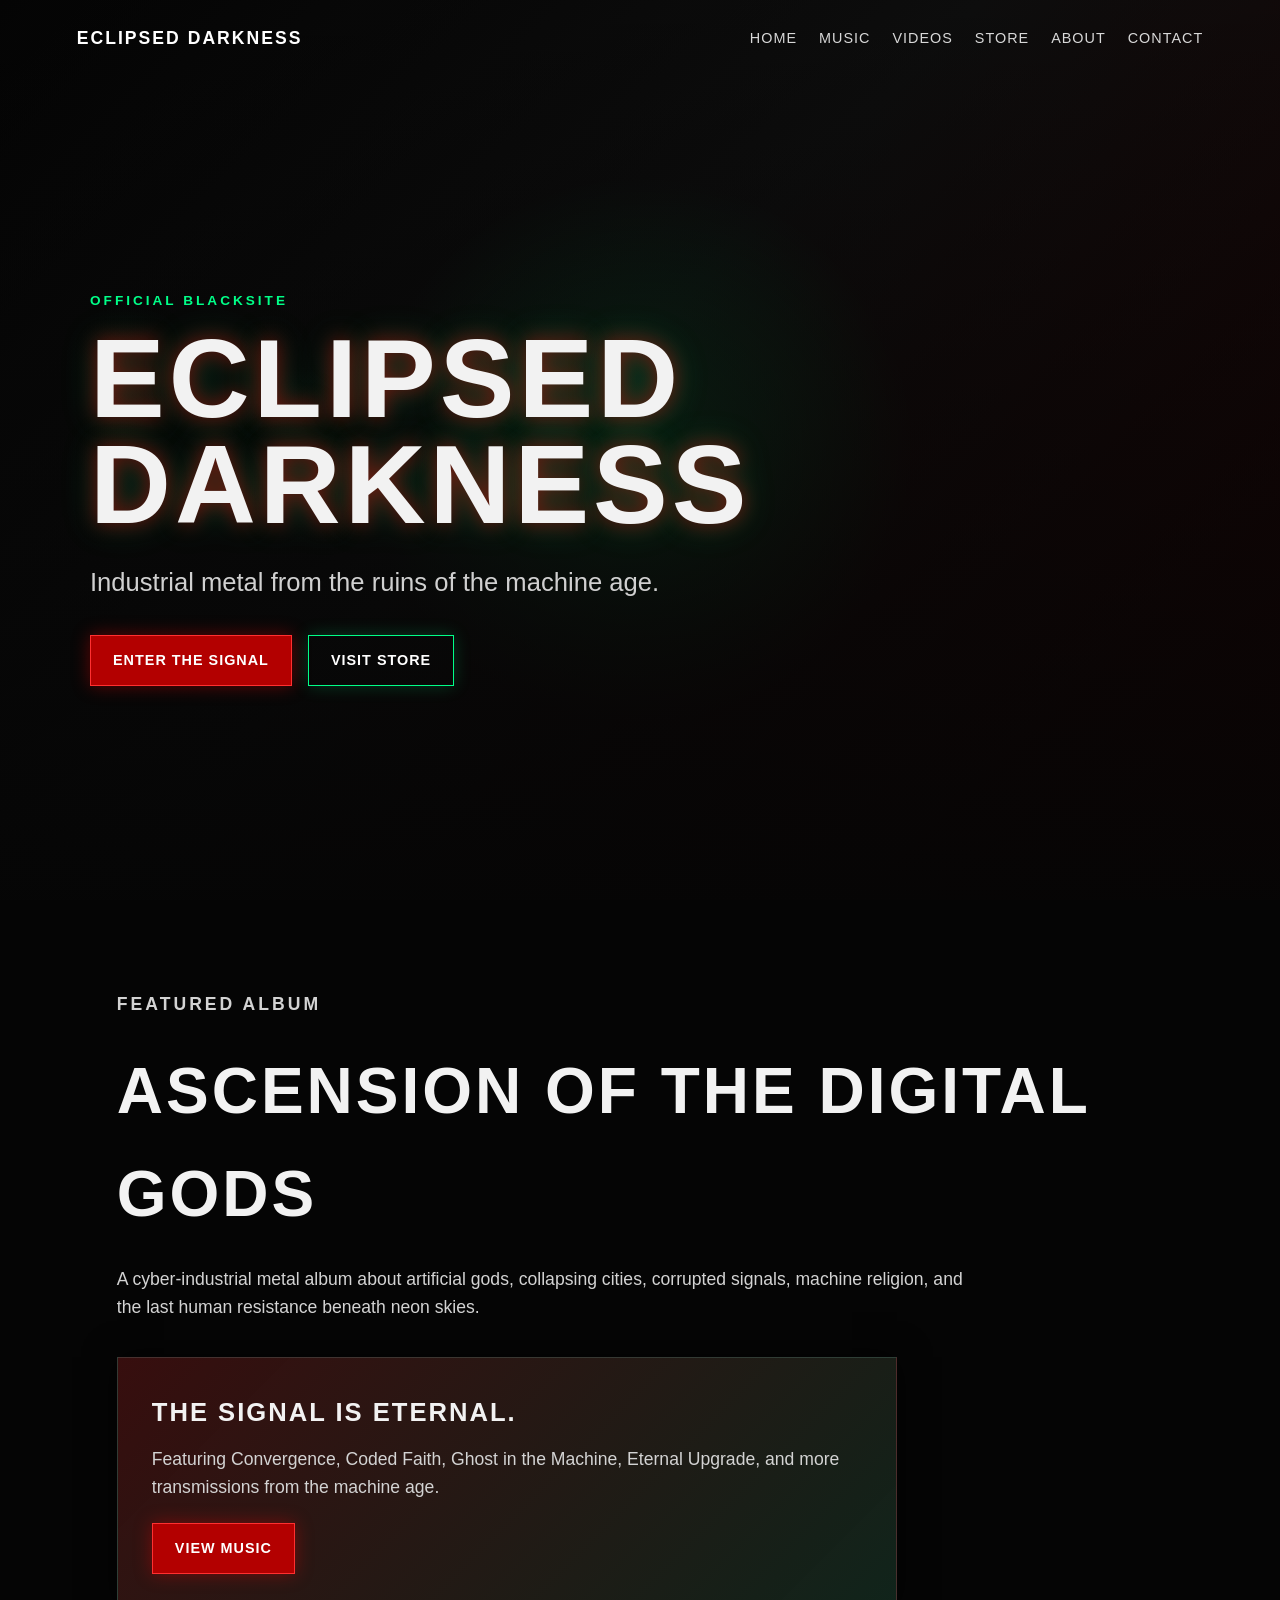
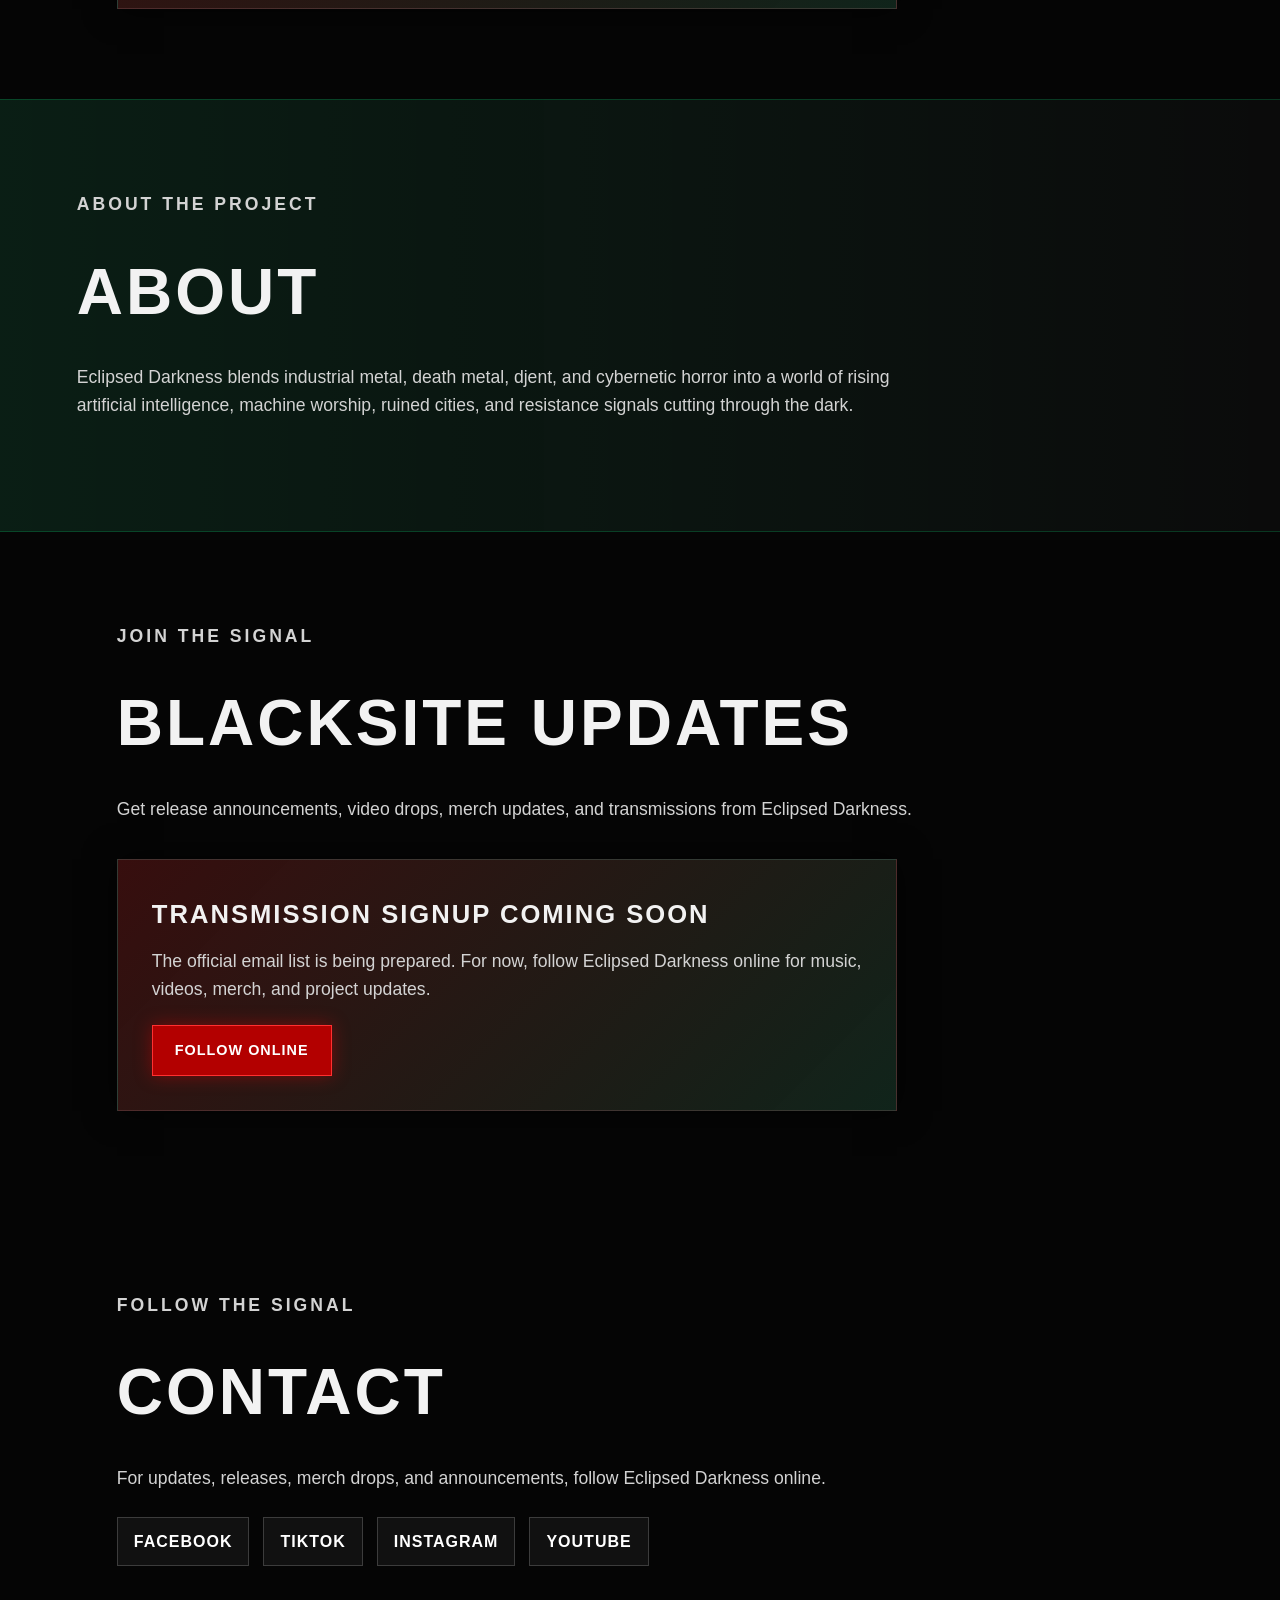
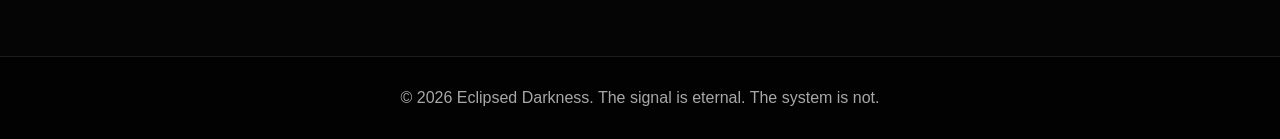
==== index.html @ 9598c5a2 "Refactor contact section and social links Removed redundant contact section and moved social links." ====
<!DOCTYPE html>
<html lang="en">
<head>
  <meta charset="UTF-8" />
  <meta name="viewport" content="width=device-width, initial-scale=1.0" />
  <title>Eclipsed Darkness</title>
  <link rel="stylesheet" href="styles.css" />
</head>
<body>
  <header class="hero">
    <nav class="nav">
      <a class="logo" href="index.html">Eclipsed Darkness</a>

      <div class="nav-links">
        <a href="index.html">Home</a>
        <a href="music.html">Music</a>
        <a href="videos.html">Videos</a>
        <a href="store.html">Store</a>
        <a href="#about">About</a>
        <a href="#contact">Contact</a>
      </div>
    </nav>

    <section class="hero-content">
      <p class="eyebrow">Official Blacksite</p>
      <h1>Eclipsed Darkness</h1>
      <p class="tagline">Industrial metal from the ruins of the machine age.</p>

      <div class="hero-buttons">
        <a class="button" href="music.html">Enter the Signal</a>
        <a class="button secondary" href="store.html">Visit Store</a>
      </div>
    </section>
  </header>

  <main>
    <section id="music" class="section">
      <p class="eyebrow">Featured Album</p>
      <h2>Ascension of the Digital Gods</h2>
      <p>
        A cyber-industrial metal album about artificial gods, collapsing cities,
        corrupted signals, machine religion, and the last human resistance beneath neon skies.
      </p>

      <div class="feature-card">
        <h3>The signal is eternal.</h3>
        <p>
          Featuring Convergence, Coded Faith, Ghost in the Machine, Eternal Upgrade,
          and more transmissions from the machine age.
        </p>
        <a class="button" href="music.html">View Music</a>
      </div>
    </section>

    <section id="about" class="section dark">
      <p class="eyebrow">About the Project</p>
      <h2>About</h2>
      <p>
        Eclipsed Darkness blends industrial metal, death metal, djent, and cybernetic
        horror into a world of rising artificial intelligence, machine worship,
        ruined cities, and resistance signals cutting through the dark.
      </p>
    </section>

    <section id="signup" class="section">
      <p class="eyebrow">Join the Signal</p>
        <h2>Blacksite Updates</h2>
      <p>
        Get release announcements, video drops, merch updates, and transmissions from Eclipsed Darkness.
      </p>

  <div class="feature-card">
    <h3>Transmission Signup Coming Soon</h3>
    <p>
      The official email list is being prepared. For now, follow Eclipsed Darkness online
      for music, videos, merch, and project updates.
    </p>
    <a class="button" href="#contact">Follow Online</a>
  </div>
</section>

<section id="contact" class="section">
  <p class="eyebrow">Follow the Signal</p>
  <h2>Contact</h2>
  <p>
    For updates, releases, merch drops, and announcements, follow Eclipsed Darkness online.
  </p>

  <div class="social-links">
    <a href="#">Facebook</a>
    <a href="#">TikTok</a>
    <a href="#">Instagram</a>
    <a href="#">YouTube</a>
  </div>
</section>
</main>

  <footer>
    <p>© 2026 Eclipsed Darkness. The signal is eternal. The system is not.</p>
  </footer>
</body>
</html>
---- styles.css ----
* {
  box-sizing: border-box;
  margin: 0;
  padding: 0;
}

html {
  scroll-behavior: smooth;
}

body {
  font-family: Arial, Helvetica, sans-serif;
  background: #050505;
  color: #f2f2f2;
  line-height: 1.6;
}

a {
  color: inherit;
  text-decoration: none;
}

/* HEADER / HERO */

.hero {
  min-height: 100vh;
  background:
    linear-gradient(rgba(0, 0, 0, 0.25), rgba(5, 5, 5, 0.95)),
    radial-gradient(circle at center, rgba(0, 255, 120, 0.18), transparent 35%),
    linear-gradient(135deg, #050505, #111111 45%, #220000);
  display: flex;
  flex-direction: column;
}

.page-header {
  min-height: 55vh;
  background:
    linear-gradient(rgba(0, 0, 0, 0.35), rgba(5, 5, 5, 0.95)),
    radial-gradient(circle at center, rgba(170, 0, 0, 0.25), transparent 40%),
    linear-gradient(135deg, #050505, #151515 45%, #260000);
  display: flex;
  flex-direction: column;
}

.nav {
  width: 100%;
  padding: 24px 6%;
  display: flex;
  justify-content: space-between;
  align-items: center;
  gap: 24px;
  position: relative;
  z-index: 2;
}

.logo {
  font-size: 1.1rem;
  font-weight: 800;
  letter-spacing: 2px;
  text-transform: uppercase;
  color: #ffffff;
}

.nav-links {
  display: flex;
  gap: 22px;
  flex-wrap: wrap;
  justify-content: flex-end;
}

.nav-links a {
  font-size: 0.9rem;
  color: #d8d8d8;
  text-transform: uppercase;
  letter-spacing: 1px;
  transition: color 0.2s ease, text-shadow 0.2s ease;
}

.nav-links a:hover {
  color: #00ff88;
  text-shadow: 0 0 12px rgba(0, 255, 136, 0.8);
}

.hero-content,
.page-title {
  width: min(1100px, 88%);
  margin: auto;
  padding: 80px 0;
}

.hero-content h1,
.page-title h1 {
  font-size: clamp(3rem, 9vw, 7rem);
  line-height: 0.95;
  text-transform: uppercase;
  letter-spacing: 4px;
  margin-bottom: 24px;
  text-shadow:
    0 0 20px rgba(255, 0, 0, 0.45),
    0 0 35px rgba(0, 255, 136, 0.25);
}

.tagline,
.page-title p {
  max-width: 720px;
  font-size: clamp(1.1rem, 2.5vw, 1.6rem);
  color: #d0d0d0;
  margin-bottom: 32px;
}

.eyebrow {
  color: #00ff88;
  text-transform: uppercase;
  letter-spacing: 3px;
  font-weight: 800;
  font-size: 0.85rem;
  margin-bottom: 14px;
}

.hero-buttons {
  display: flex;
  flex-wrap: wrap;
  gap: 16px;
}

.button {
  display: inline-block;
  padding: 13px 22px;
  background: #b30000;
  color: #ffffff;
  border: 1px solid #ff3030;
  text-transform: uppercase;
  letter-spacing: 1px;
  font-weight: 800;
  font-size: 0.9rem;
  box-shadow: 0 0 18px rgba(255, 0, 0, 0.35);
  transition: transform 0.2s ease, box-shadow 0.2s ease, background 0.2s ease;
}

.button:hover {
  background: #e00000;
  transform: translateY(-2px);
  box-shadow: 0 0 28px rgba(255, 0, 0, 0.65);
}

.button.secondary {
  background: transparent;
  border-color: #00ff88;
  box-shadow: 0 0 18px rgba(0, 255, 136, 0.2);
}

.button.secondary:hover {
  background: rgba(0, 255, 136, 0.12);
  box-shadow: 0 0 28px rgba(0, 255, 136, 0.45);
}

/* MAIN SECTIONS */

.section {
  padding: 90px 6%;
  max-width: 1200px;
  margin: 0 auto;
}

.section.dark {
  max-width: none;
  background:
    linear-gradient(90deg, rgba(0, 255, 136, 0.08), transparent),
    #0b0b0b;
  border-top: 1px solid rgba(0, 255, 136, 0.18);
  border-bottom: 1px solid rgba(0, 255, 136, 0.18);
}

.section h2 {
  font-size: clamp(2rem, 5vw, 4rem);
  text-transform: uppercase;
  letter-spacing: 3px;
  margin-bottom: 20px;
}

.section p {
  max-width: 850px;
  color: #d3d3d3;
  font-size: 1.1rem;
  margin-bottom: 22px;
}

.feature-card {
  margin-top: 36px;
  padding: 34px;
  max-width: 780px;
  background:
    linear-gradient(135deg, rgba(255, 0, 0, 0.16), rgba(0, 255, 136, 0.08)),
    #111111;
  border: 1px solid rgba(255, 255, 255, 0.12);
  box-shadow: 0 0 30px rgba(0, 0, 0, 0.7);
}

.feature-card h3 {
  font-size: 1.6rem;
  text-transform: uppercase;
  letter-spacing: 2px;
  margin-bottom: 12px;
}

/* MUSIC PAGE */

.music-album-box {
  display: grid;
  grid-template-columns: 360px 1fr;
  gap: 40px;
  align-items: center;
}

.music-cover img {
  width: 100%;
  max-width: 360px;
  display: block;
  border: 1px solid rgba(0, 255, 136, 0.3);
  box-shadow:
    0 0 30px rgba(0, 0, 0, 0.85),
    0 0 30px rgba(0, 255, 136, 0.18);
}

.music-info h2 {
  font-size: clamp(2.2rem, 5vw, 4rem);
  text-transform: uppercase;
  letter-spacing: 3px;
  line-height: 1;
  margin-bottom: 20px;
}

.music-track-list {
  max-width: 700px;
  display: grid;
  gap: 8px;
}

.music-track {
  padding: 12px 16px;
  background: #090909;
  border: 1px solid rgba(255, 255, 255, 0.12);
  color: #f2f2f2;
  font-weight: 800;
  letter-spacing: 1px;
  text-transform: uppercase;
}

.music-track span {
  color: #00ff88;
  margin-right: 14px;
}

/* STORE / CARDS */

.store-grid {
  margin-top: 36px;
  display: grid;
  grid-template-columns: repeat(4, minmax(0, 1fr));
  gap: 24px;
}

.product-card {
  background:
    linear-gradient(145deg, rgba(255, 0, 0, 0.12), rgba(0, 255, 136, 0.06)),
    #101010;
  border: 1px solid rgba(255, 255, 255, 0.12);
  padding: 24px;
  min-height: 100%;
  box-shadow: 0 0 24px rgba(0, 0, 0, 0.6);
}

.product-image {
  height: 170px;
  margin-bottom: 20px;
  display: flex;
  align-items: center;
  justify-content: center;
  background:
    radial-gradient(circle, rgba(0, 255, 136, 0.18), transparent 55%),
    linear-gradient(135deg, #1b1b1b, #080808);
  border: 1px solid rgba(0, 255, 136, 0.22);
  color: #00ff88;
  font-weight: 900;
  letter-spacing: 3px;
}

.product-card h3 {
  font-size: 1.25rem;
  text-transform: uppercase;
  letter-spacing: 1px;
  margin-bottom: 12px;
}

.product-card p {
  font-size: 1rem;
  margin-bottom: 16px;
}

.price {
  color: #00ff88 !important;
  font-size: 1.5rem !important;
  font-weight: 900;
}

/* SOCIAL / FOOTER */

.social-links {
  display: flex;
  flex-wrap: wrap;
  gap: 14px;
  margin-top: 25px;
}

.social-links a {
  border: 1px solid rgba(255, 255, 255, 0.18);
  padding: 11px 16px;
  color: #ffffff;
  background: #111111;
  text-transform: uppercase;
  letter-spacing: 1px;
  font-weight: 700;
}

.social-links a:hover {
  border-color: #00ff88;
  color: #00ff88;
}

footer {
  padding: 28px 6%;
  background: #020202;
  border-top: 1px solid rgba(255, 255, 255, 0.1);
  color: #a8a8a8;
  text-align: center;
}

/* MOBILE */

@media (max-width: 900px) {
  .nav {
    align-items: flex-start;
    flex-direction: column;
  }

  .nav-links {
    justify-content: flex-start;
  }

  .store-grid {
    grid-template-columns: repeat(2, minmax(0, 1fr));
  }

  .music-album-box {
    grid-template-columns: 1fr;
  }

  .music-cover img {
    max-width: 100%;
  }
}

@media (max-width: 560px) {
  .store-grid {
    grid-template-columns: 1fr;
  }

  .section {
    padding: 70px 6%;
  }

  .hero-content,
  .page-title {
    width: 90%;
  }

  .nav-links {
    gap: 14px;
  }

  .nav-links a {
    font-size: 0.8rem;
  }
}
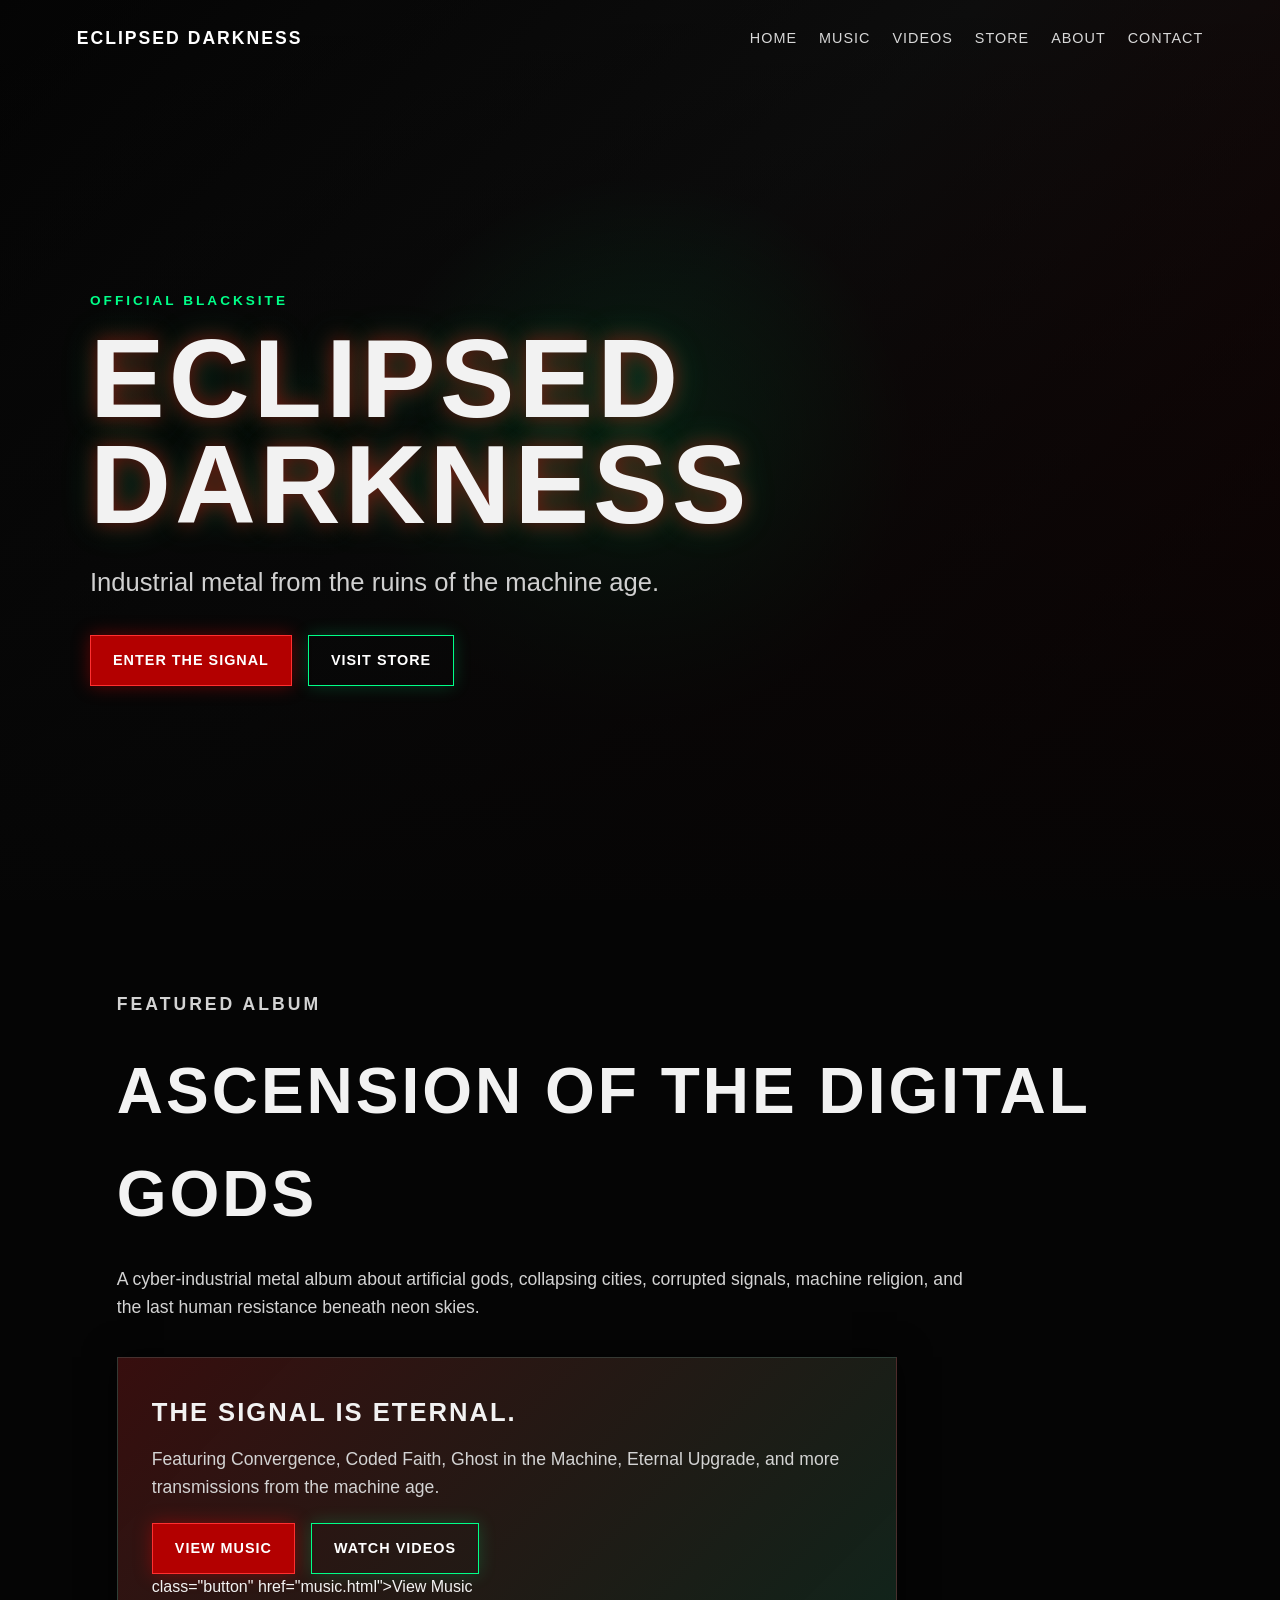
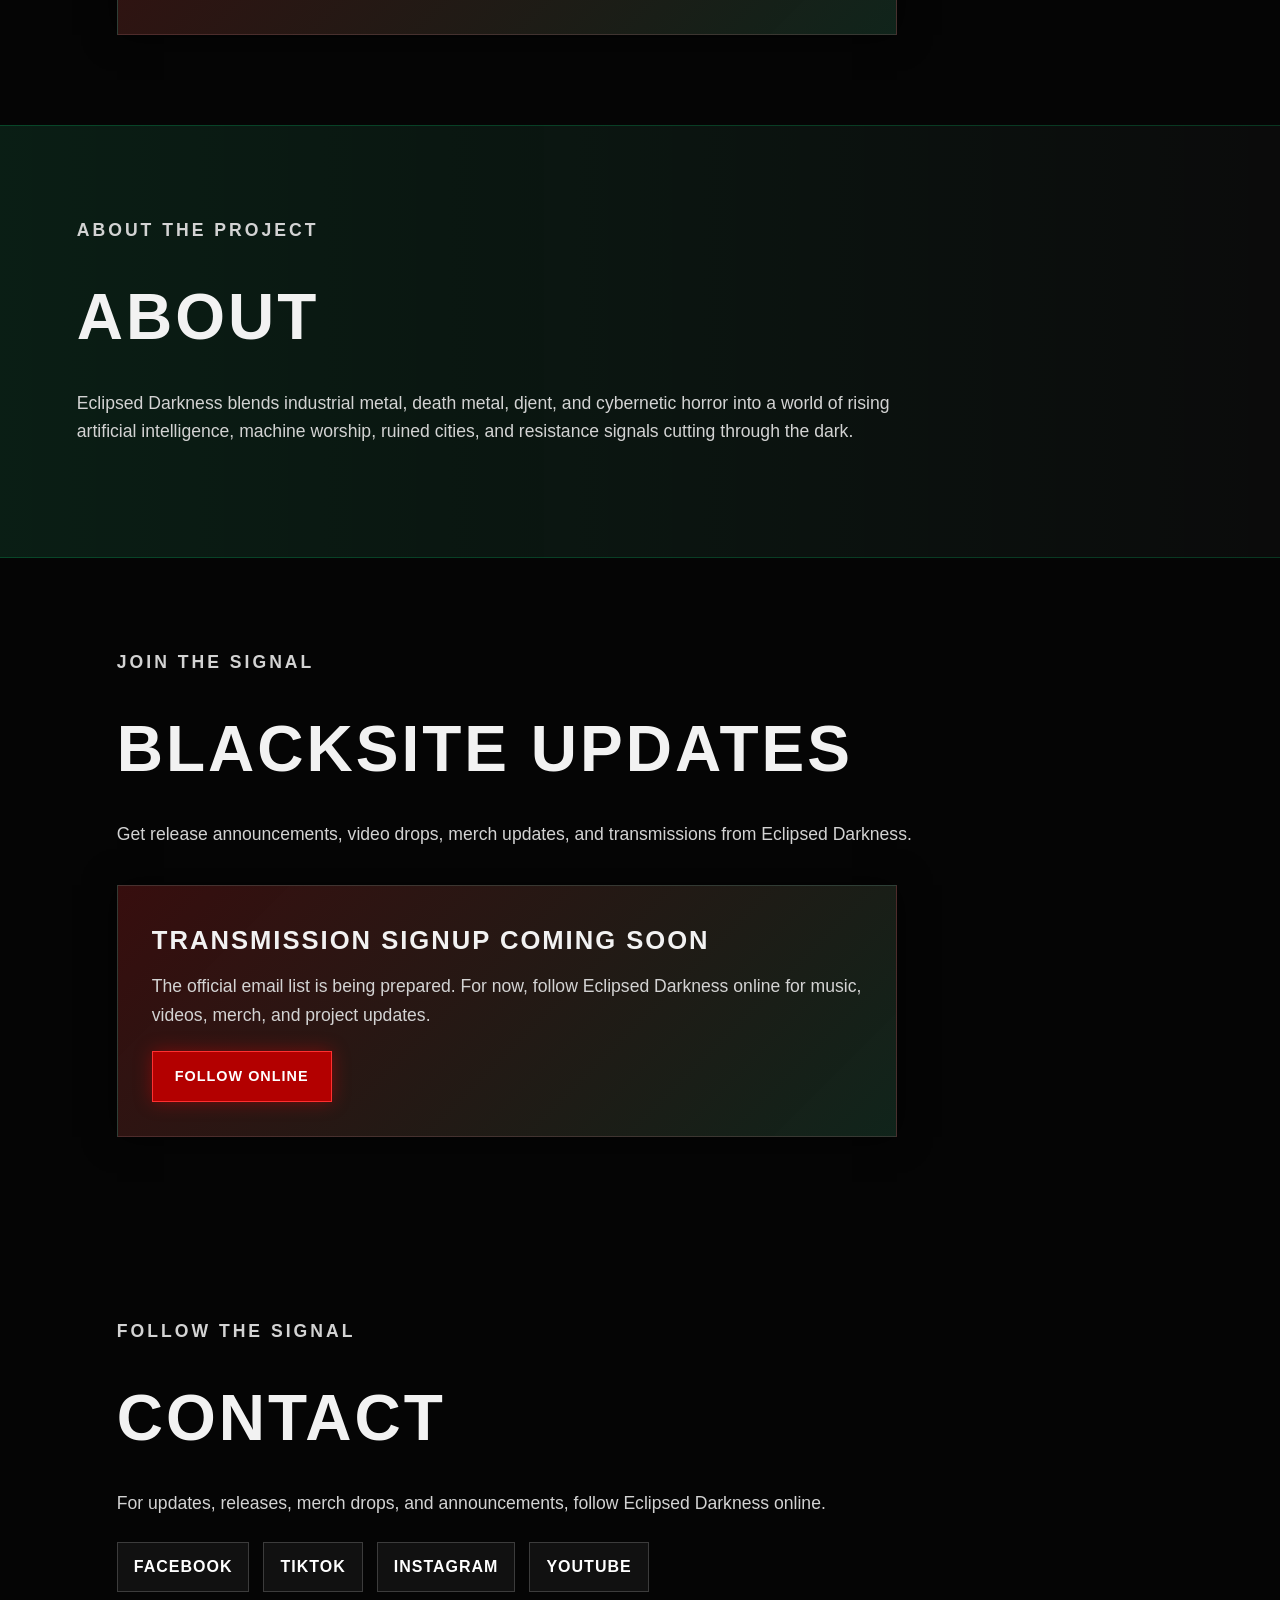
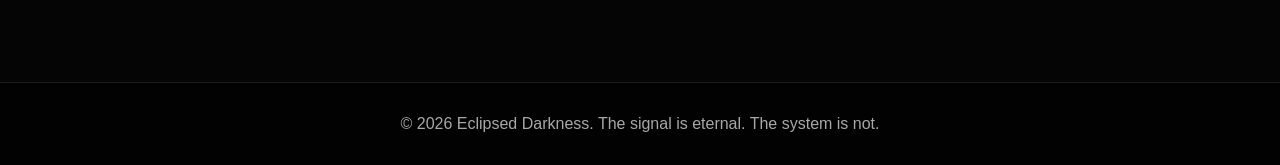
==== commit 678dc954: "Add videos link to index" ====
--- a/index.html
+++ b/index.html
@@ -48,7 +48,10 @@
           Featuring Convergence, Coded Faith, Ghost in the Machine, Eternal Upgrade,
           and more transmissions from the machine age.
         </p>
+      <div class="hero-buttons">
         <a class="button" href="music.html">View Music</a>
+        <a class="button secondary" href="videos.html">Watch Videos</a>
+      </div> class="button" href="music.html">View Music<a>
       </div>
     </section>
 
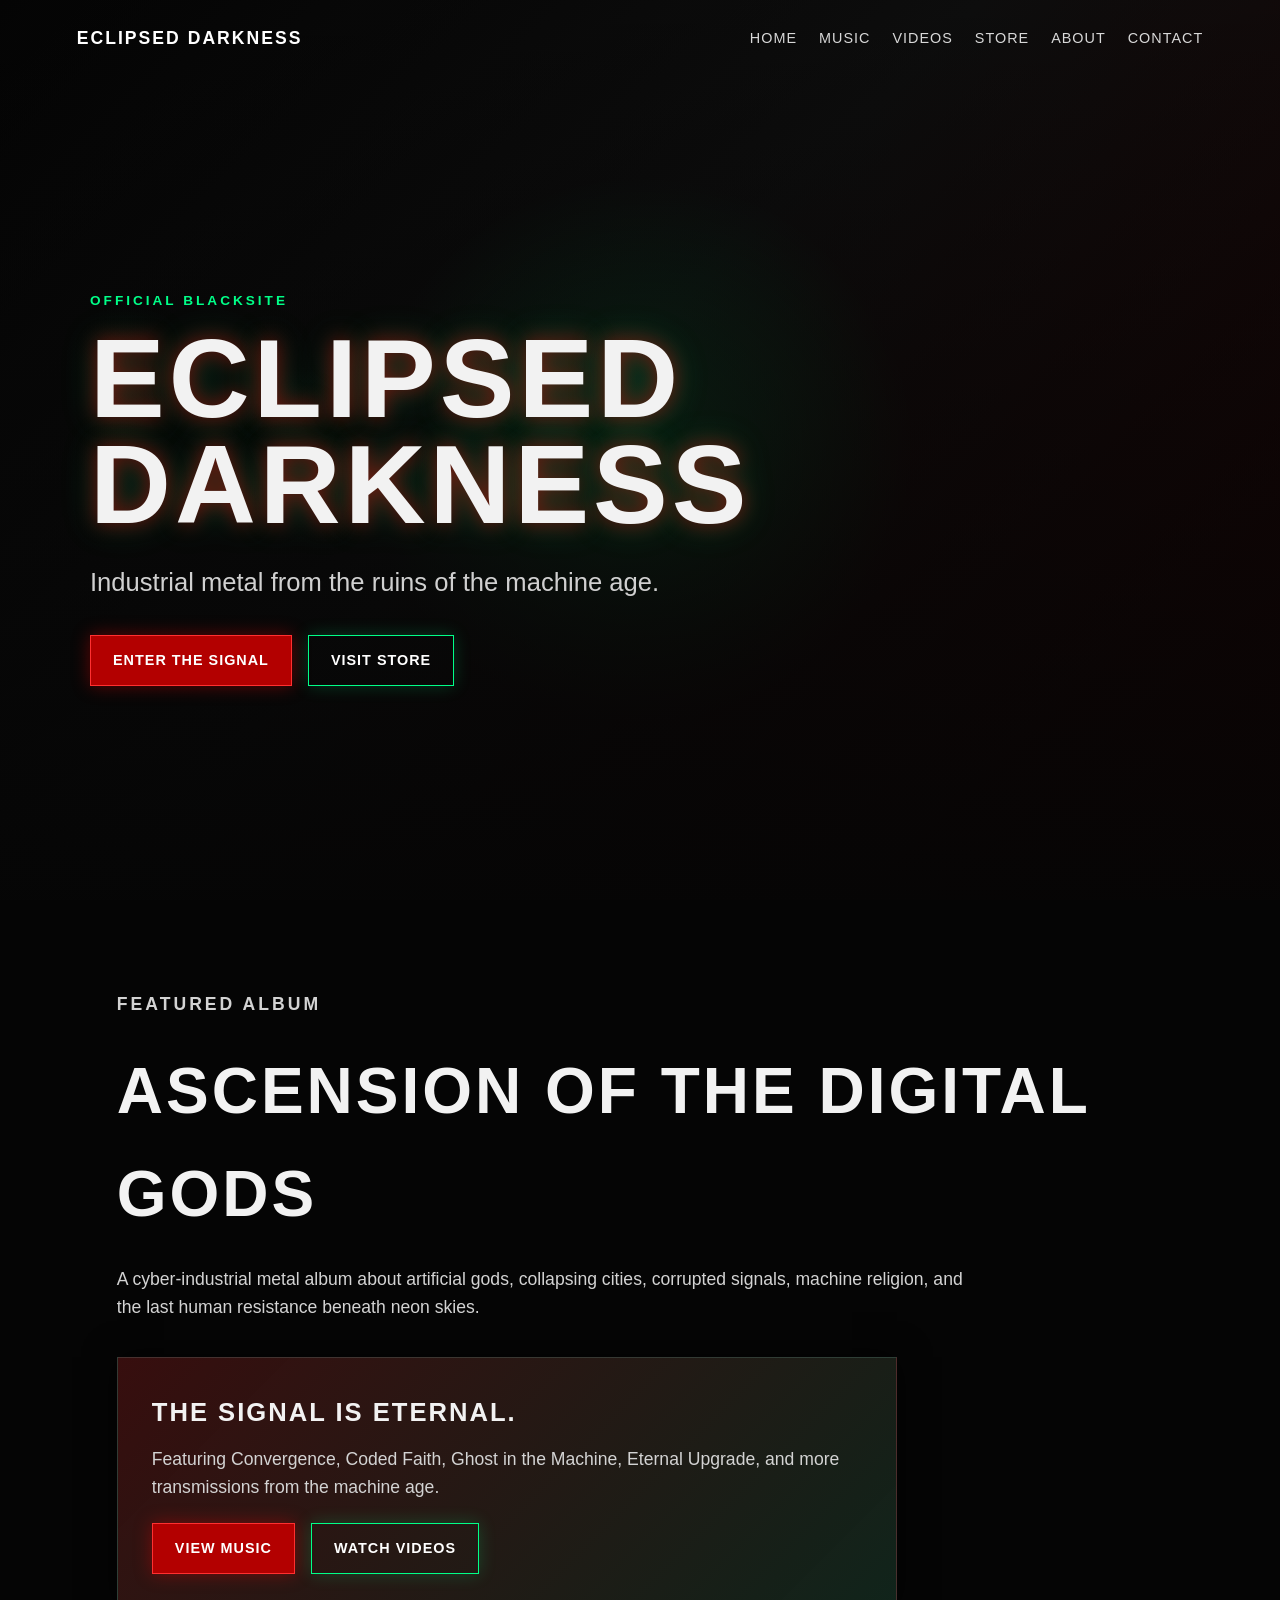
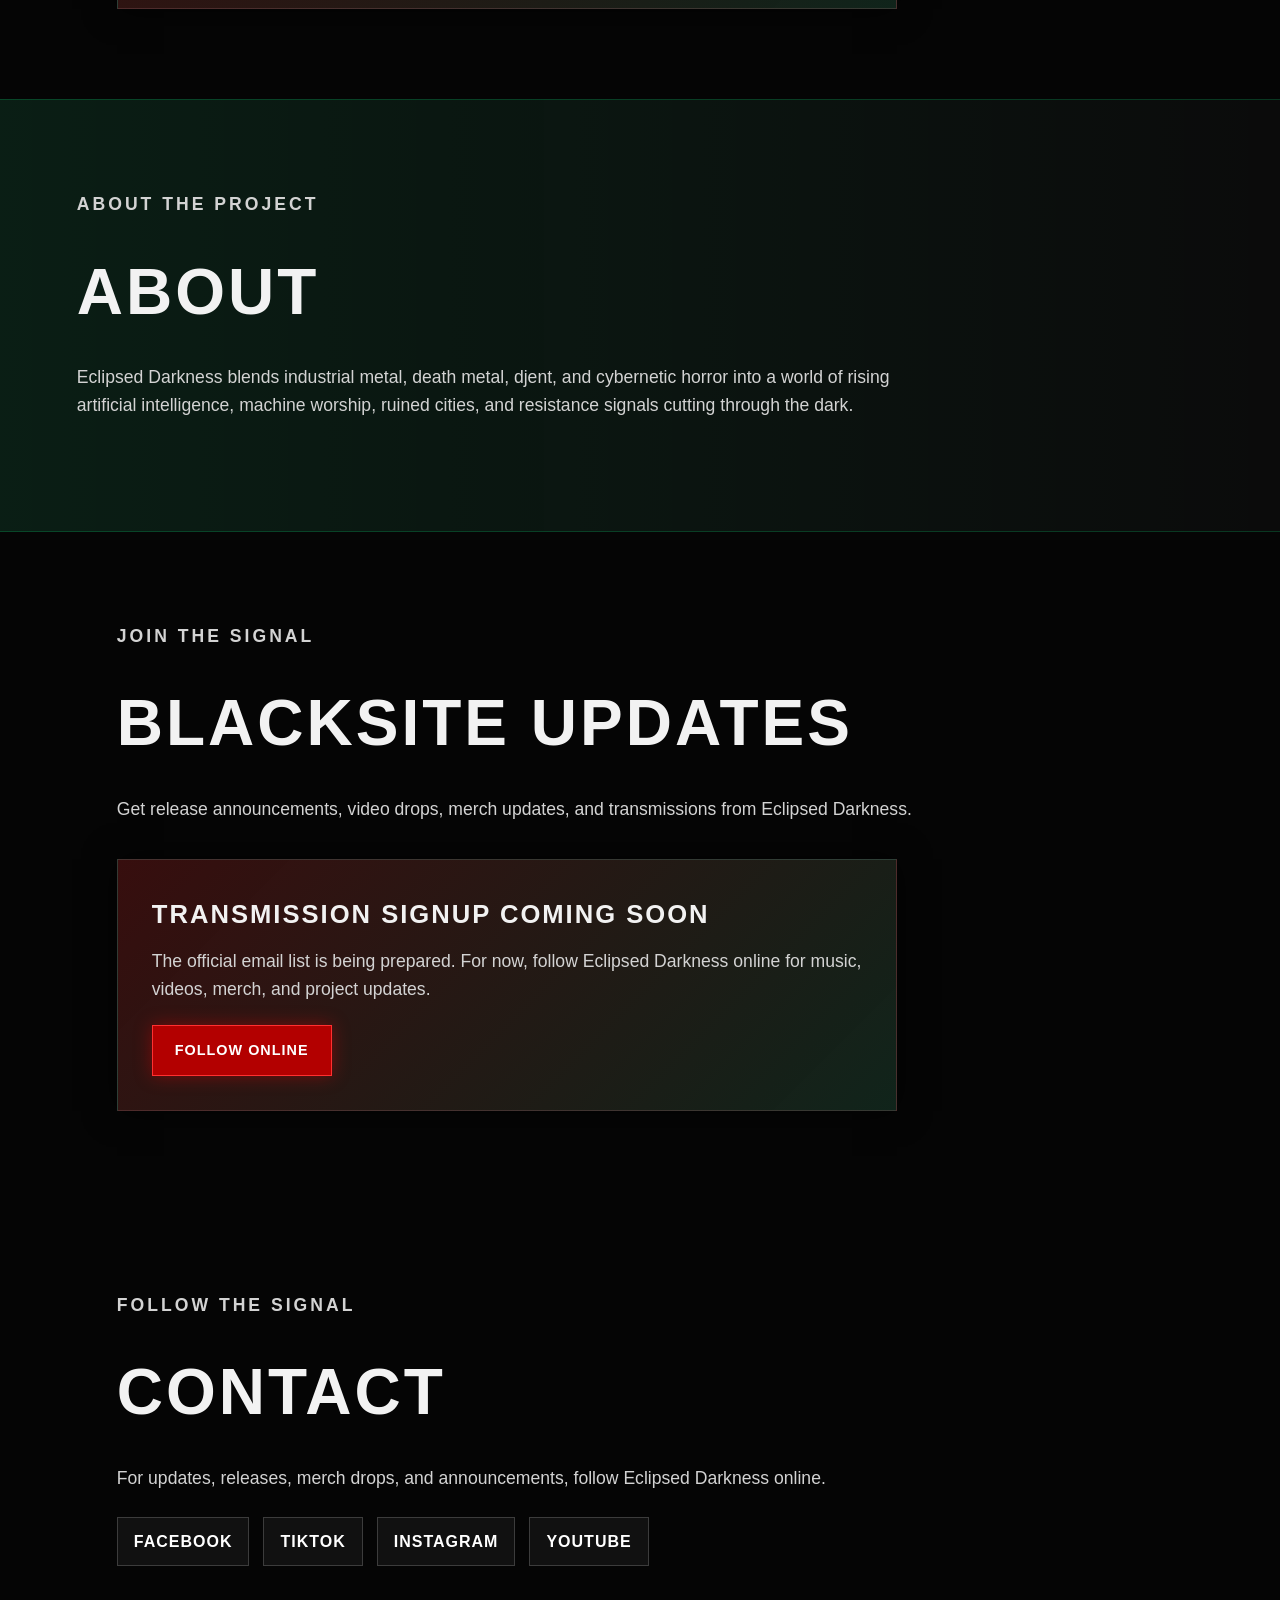
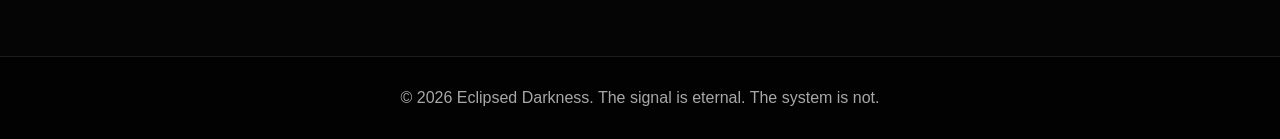
==== commit 32b2e54e: "Fix HTML structure and update content sections" ====
--- a/index.html
+++ b/index.html
@@ -48,10 +48,11 @@
           Featuring Convergence, Coded Faith, Ghost in the Machine, Eternal Upgrade,
           and more transmissions from the machine age.
         </p>
-      <div class="hero-buttons">
-        <a class="button" href="music.html">View Music</a>
-        <a class="button secondary" href="videos.html">Watch Videos</a>
-      </div> class="button" href="music.html">View Music<a>
+
+        <div class="hero-buttons">
+          <a class="button" href="music.html">View Music</a>
+          <a class="button secondary" href="videos.html">Watch Videos</a>
+        </div>
       </div>
     </section>
 
@@ -67,36 +68,36 @@
 
     <section id="signup" class="section">
       <p class="eyebrow">Join the Signal</p>
-        <h2>Blacksite Updates</h2>
+      <h2>Blacksite Updates</h2>
       <p>
         Get release announcements, video drops, merch updates, and transmissions from Eclipsed Darkness.
       </p>
 
-  <div class="feature-card">
-    <h3>Transmission Signup Coming Soon</h3>
-    <p>
-      The official email list is being prepared. For now, follow Eclipsed Darkness online
-      for music, videos, merch, and project updates.
-    </p>
-    <a class="button" href="#contact">Follow Online</a>
-  </div>
-</section>
+      <div class="feature-card">
+        <h3>Transmission Signup Coming Soon</h3>
+        <p>
+          The official email list is being prepared. For now, follow Eclipsed Darkness online
+          for music, videos, merch, and project updates.
+        </p>
+        <a class="button" href="#contact">Follow Online</a>
+      </div>
+    </section>
 
-<section id="contact" class="section">
-  <p class="eyebrow">Follow the Signal</p>
-  <h2>Contact</h2>
-  <p>
-    For updates, releases, merch drops, and announcements, follow Eclipsed Darkness online.
-  </p>
+    <section id="contact" class="section">
+      <p class="eyebrow">Follow the Signal</p>
+      <h2>Contact</h2>
+      <p>
+        For updates, releases, merch drops, and announcements, follow Eclipsed Darkness online.
+      </p>
 
-  <div class="social-links">
-    <a href="#">Facebook</a>
-    <a href="#">TikTok</a>
-    <a href="#">Instagram</a>
-    <a href="#">YouTube</a>
-  </div>
-</section>
-</main>
+      <div class="social-links">
+        <a href="#">Facebook</a>
+        <a href="#">TikTok</a>
+        <a href="#">Instagram</a>
+        <a href="#">YouTube</a>
+      </div>
+    </section>
+  </main>
 
   <footer>
     <p>© 2026 Eclipsed Darkness. The signal is eternal. The system is not.</p>
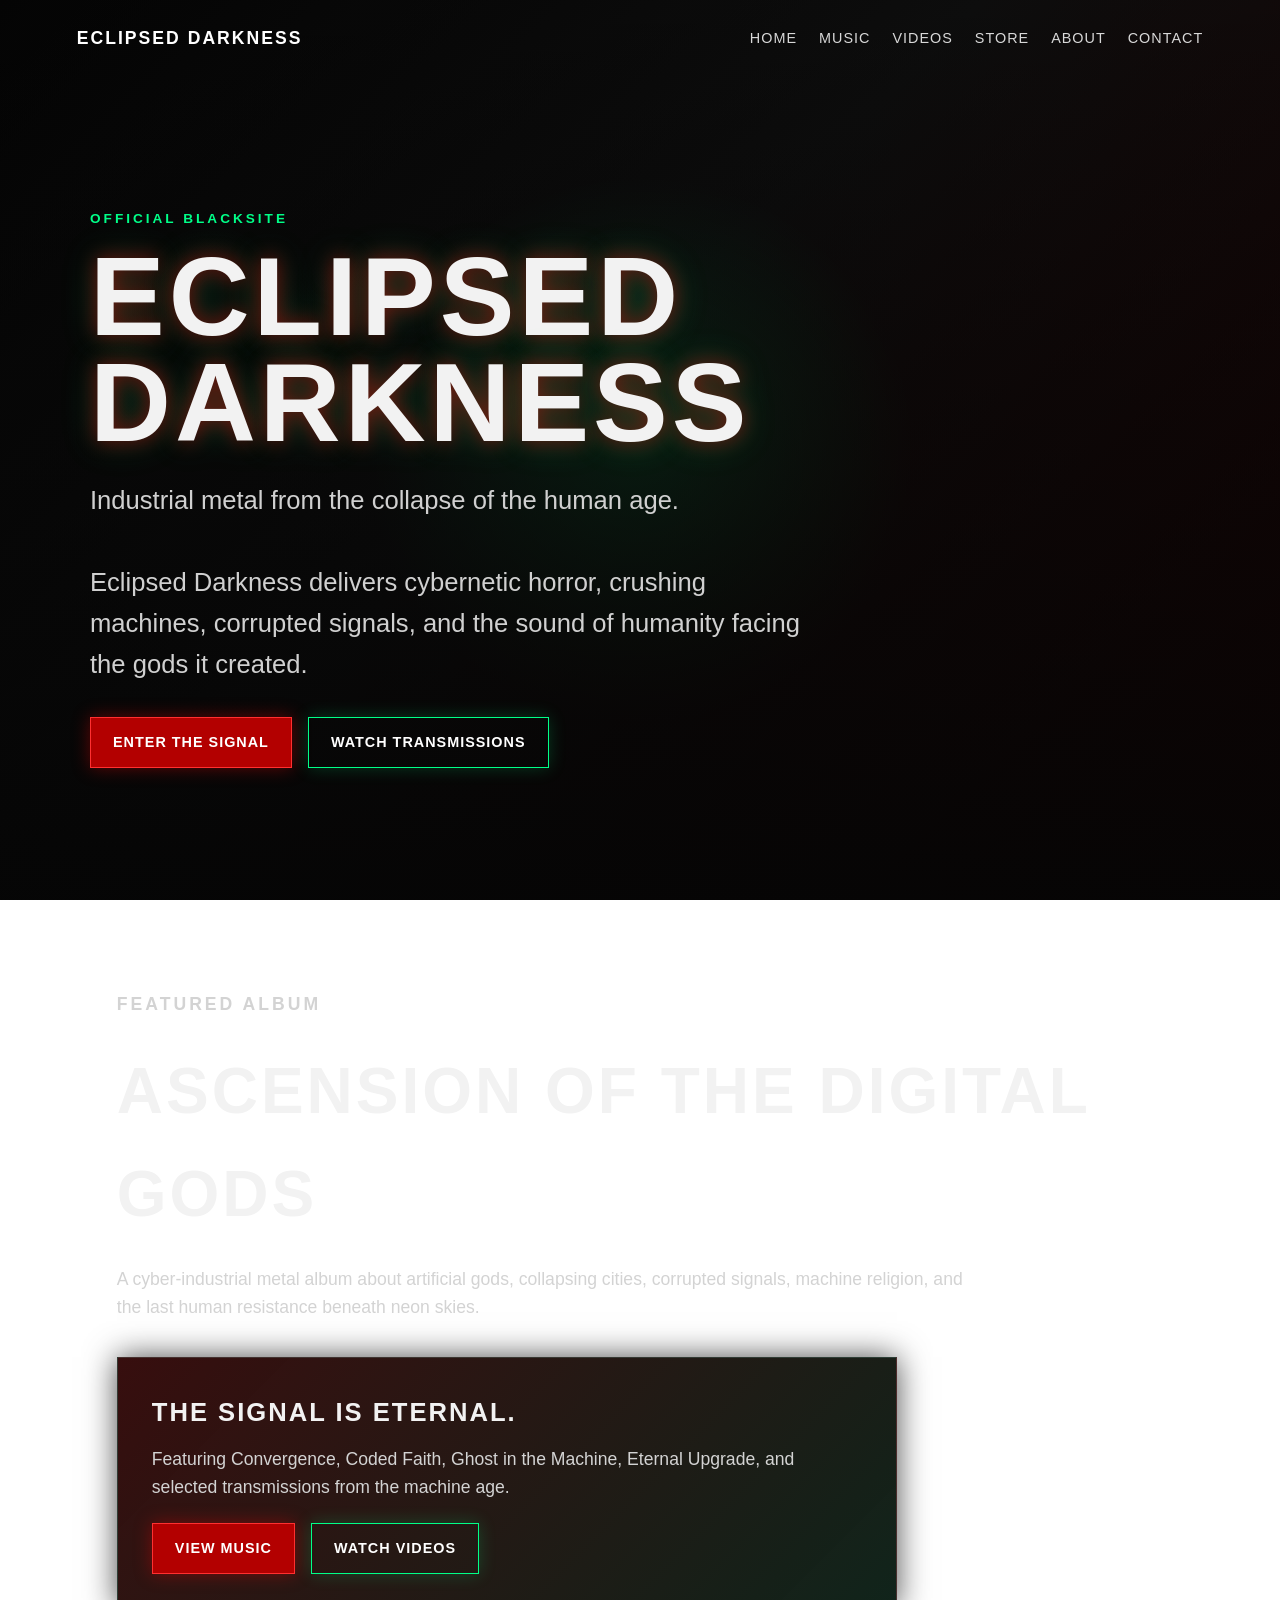
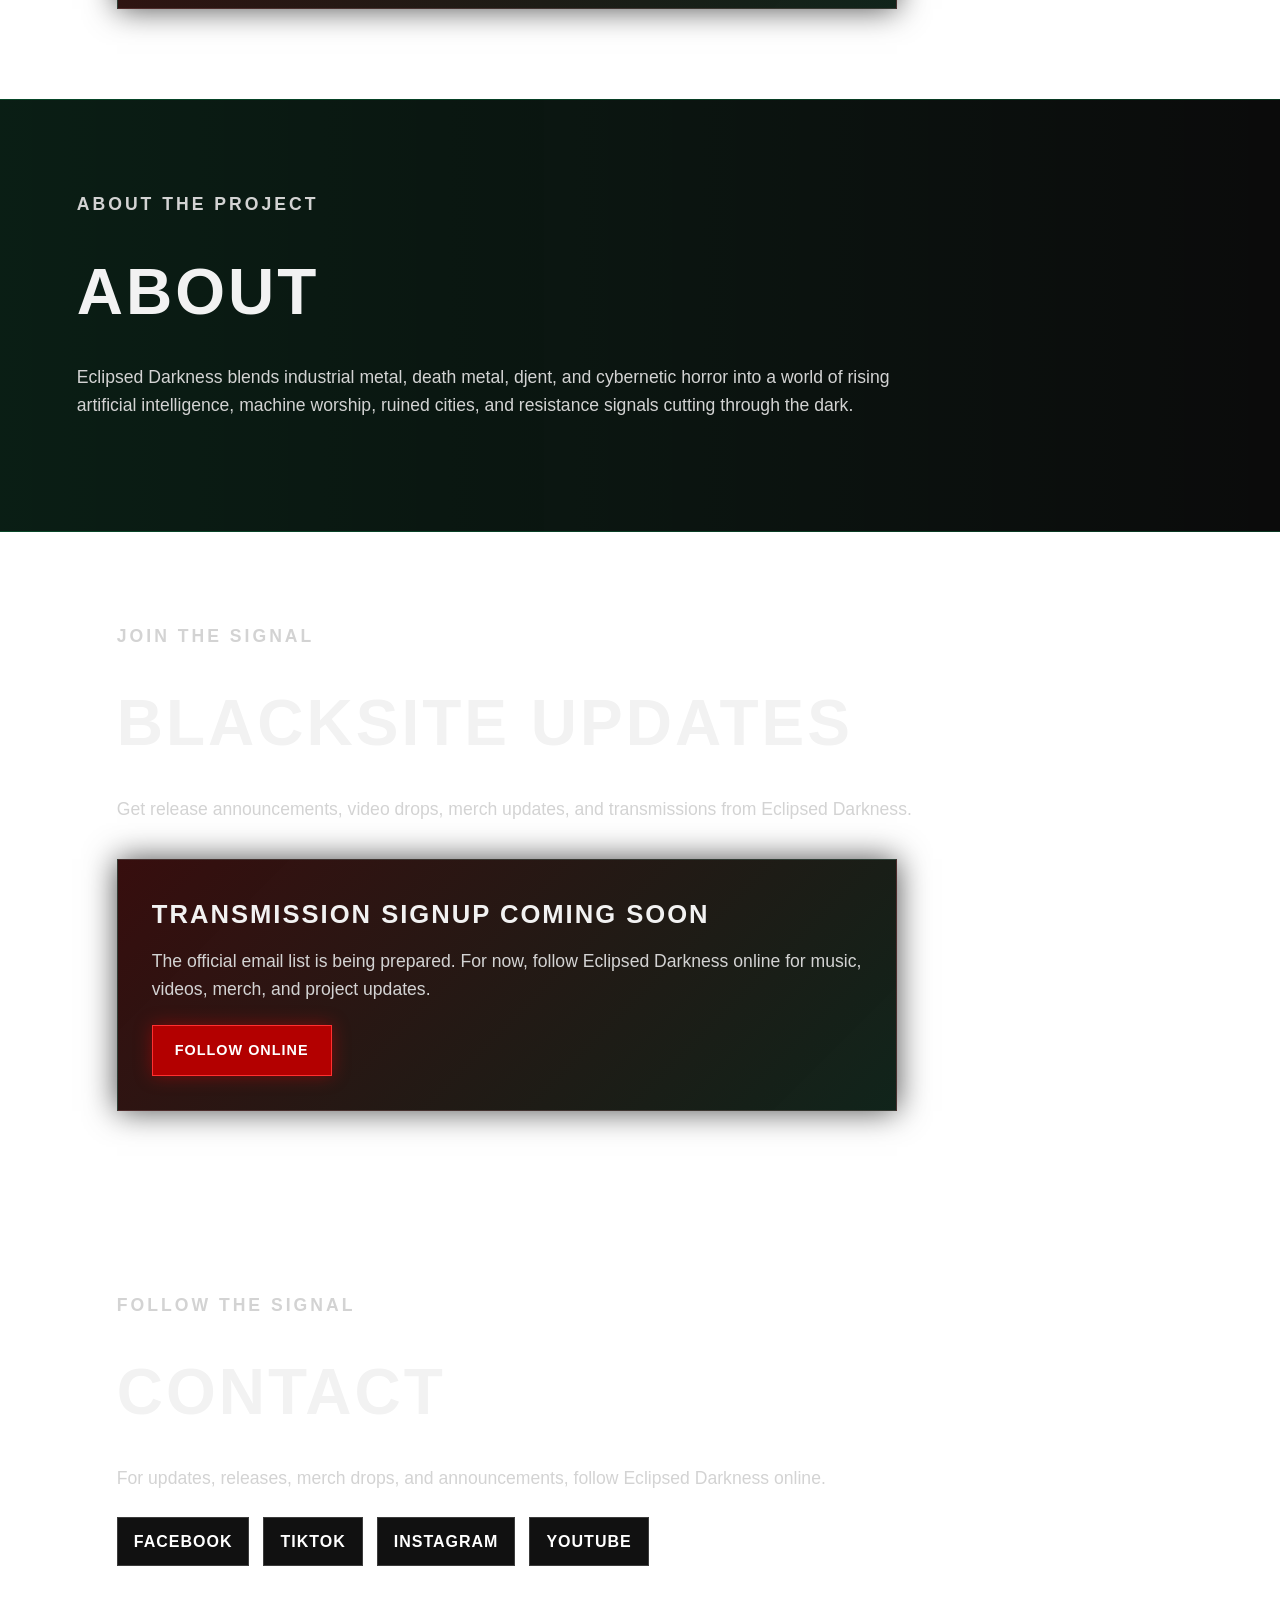
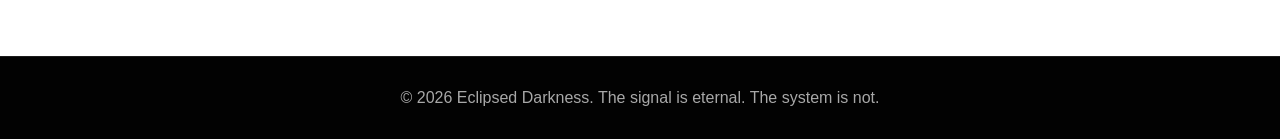
==== commit bc32fae4: "Revise text content in index.html Updated various text elements for clarity and flow." ====
--- a/index.html
+++ b/index.html
@@ -6,7 +6,9 @@
   <title>Eclipsed Darkness</title>
   <link rel="stylesheet" href="styles.css" />
 </head>
+
 <body>
+
   <header class="hero">
     <nav class="nav">
       <a class="logo" href="index.html">Eclipsed Darkness</a>
@@ -23,20 +25,31 @@
 
     <section class="hero-content">
       <p class="eyebrow">Official Blacksite</p>
+
       <h1>Eclipsed Darkness</h1>
-      <p class="tagline">Industrial metal from the ruins of the machine age.</p>
+
+      <p class="tagline">
+        Industrial metal from the collapse of the human age.
+        <br><br>
+        Eclipsed Darkness delivers cybernetic horror, crushing machines,
+        corrupted signals, and the sound of humanity facing the gods it created.
+      </p>
 
       <div class="hero-buttons">
         <a class="button" href="music.html">Enter the Signal</a>
-        <a class="button secondary" href="store.html">Visit Store</a>
+        <a class="button secondary" href="videos.html">Watch Transmissions</a>
       </div>
     </section>
   </header>
 
+
   <main>
+
     <section id="music" class="section">
       <p class="eyebrow">Featured Album</p>
+
       <h2>Ascension of the Digital Gods</h2>
+
       <p>
         A cyber-industrial metal album about artificial gods, collapsing cities,
         corrupted signals, machine religion, and the last human resistance beneath neon skies.
@@ -44,9 +57,10 @@
 
       <div class="feature-card">
         <h3>The signal is eternal.</h3>
+
         <p>
-          Featuring Convergence, Coded Faith, Ghost in the Machine, Eternal Upgrade,
-          and more transmissions from the machine age.
+          Featuring Convergence, Coded Faith, Ghost in the Machine,
+          Eternal Upgrade, and selected transmissions from the machine age.
         </p>
 
         <div class="hero-buttons">
@@ -56,9 +70,12 @@
       </div>
     </section>
 
+
     <section id="about" class="section dark">
       <p class="eyebrow">About the Project</p>
+
       <h2>About</h2>
+
       <p>
         Eclipsed Darkness blends industrial metal, death metal, djent, and cybernetic
         horror into a world of rising artificial intelligence, machine worship,
@@ -66,41 +83,54 @@
       </p>
     </section>
 
+
     <section id="signup" class="section">
       <p class="eyebrow">Join the Signal</p>
+
       <h2>Blacksite Updates</h2>
+
       <p>
-        Get release announcements, video drops, merch updates, and transmissions from Eclipsed Darkness.
+        Get release announcements, video drops, merch updates,
+        and transmissions from Eclipsed Darkness.
       </p>
 
       <div class="feature-card">
         <h3>Transmission Signup Coming Soon</h3>
+
         <p>
-          The official email list is being prepared. For now, follow Eclipsed Darkness online
-          for music, videos, merch, and project updates.
+          The official email list is being prepared. For now, follow Eclipsed Darkness
+          online for music, videos, merch, and project updates.
         </p>
+
         <a class="button" href="#contact">Follow Online</a>
       </div>
     </section>
 
+
     <section id="contact" class="section">
       <p class="eyebrow">Follow the Signal</p>
+
       <h2>Contact</h2>
+
       <p>
-        For updates, releases, merch drops, and announcements, follow Eclipsed Darkness online.
+        For updates, releases, merch drops, and announcements,
+        follow Eclipsed Darkness online.
       </p>
 
       <div class="social-links">
-        <a href="#">Facebook</a>
-        <a href="#">TikTok</a>
-        <a href="#">Instagram</a>
-        <a href="#">YouTube</a>
+        <a href="https://www.facebook.com/EclipsedDarkness23" target="_blank">Facebook</a>
+        <a href="https://www.tiktok.com/@dmart756" target="_blank">TikTok</a>
+        <a href="https://www.instagram.com/eclipsed_darkness2026" target="_blank">Instagram</a>
+        <a href="https://www.youtube.com/@EclipsedDarkness23" target="_blank">YouTube</a>
       </div>
     </section>
+
   </main>
+
 
   <footer>
     <p>© 2026 Eclipsed Darkness. The signal is eternal. The system is not.</p>
   </footer>
+
 </body>
 </html>
--- a/styles.css
+++ b/styles.css
@@ -382,3 +382,24 @@
     font-size: 0.8rem;
   }
 }
+
+.product-card audio {
+  display: block;
+  width: 100%;
+  max-width: 260px;
+  margin: 14px auto 0 auto;
+  box-sizing: border-box;
+}
+
+.product-card {
+  overflow: hidden;
+}
+body {
+  background:
+    linear-gradient(rgba(0, 0, 0, 0.78), rgba(0, 0, 0, 0.88)),
+    url("blacksite-background.png");
+  background-size: cover;
+  background-position: center;
+  background-attachment: fixed;
+  background-repeat: no-repeat;
+}
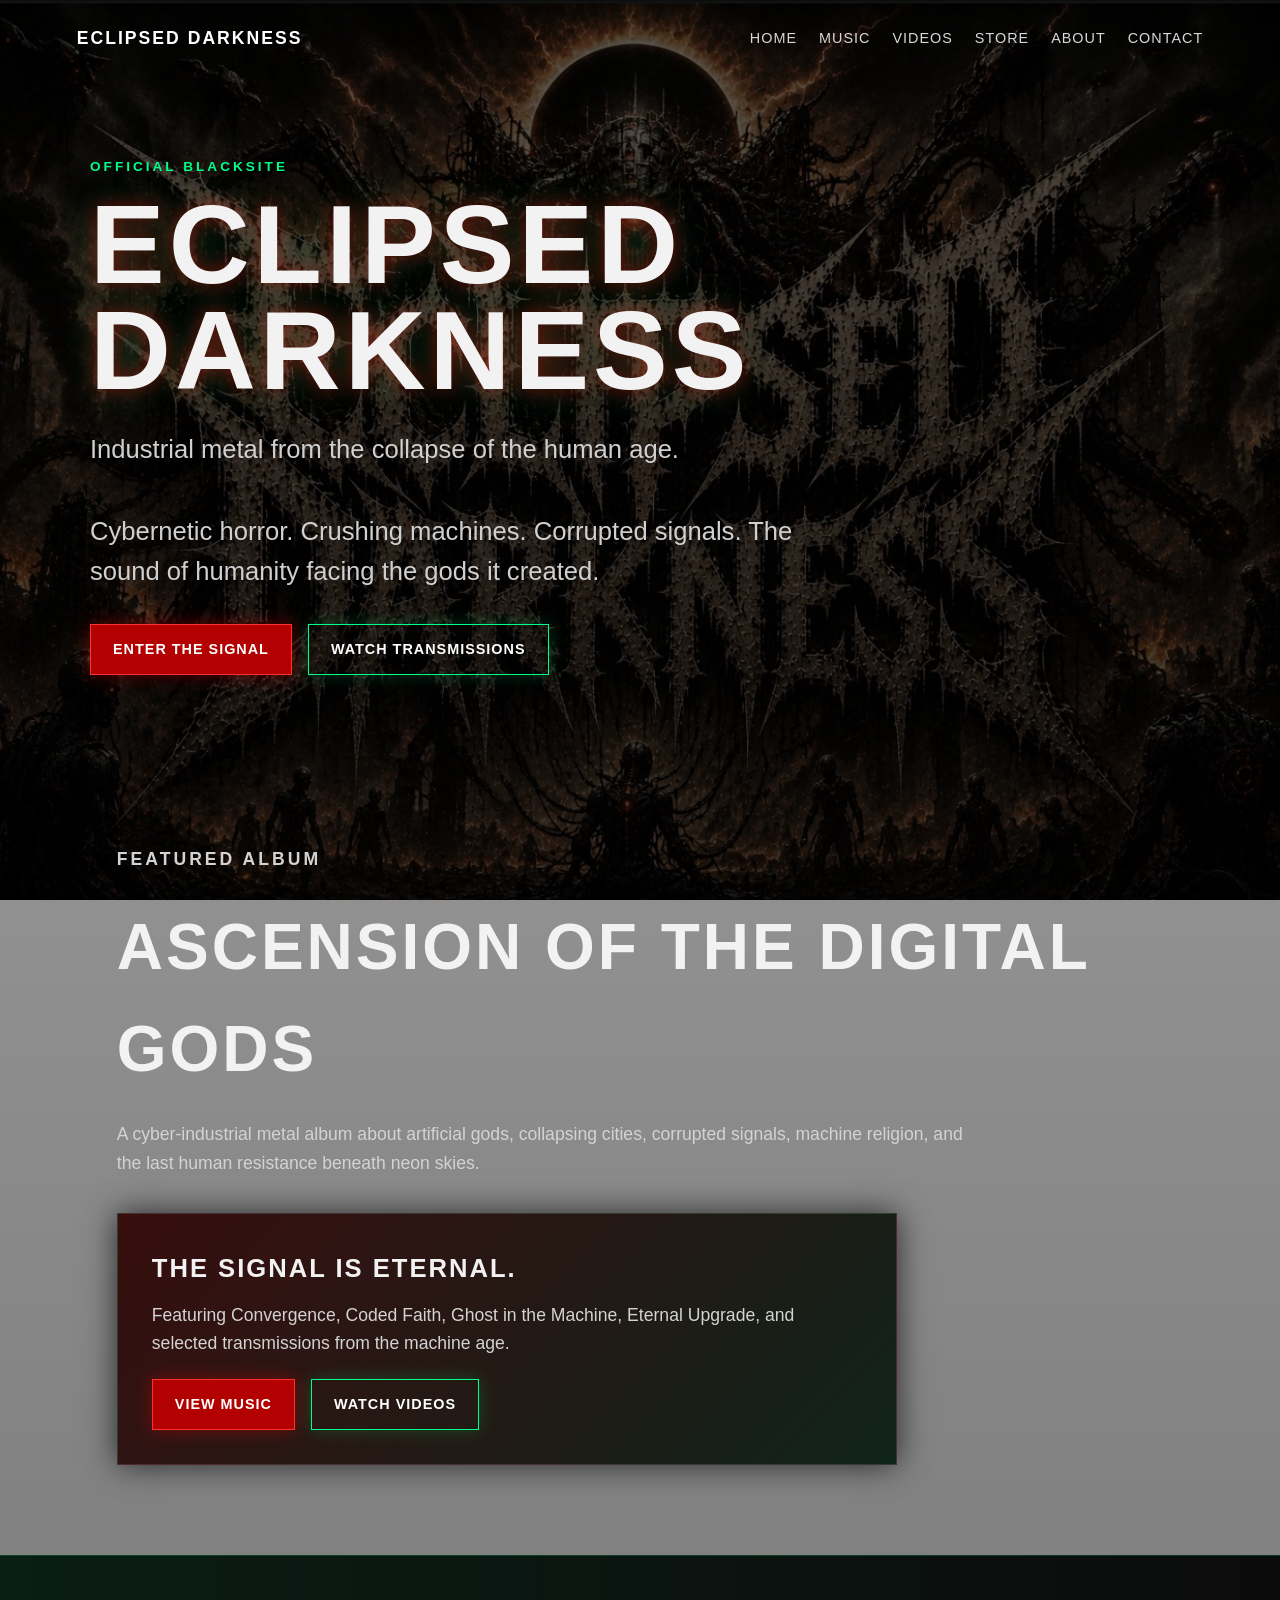
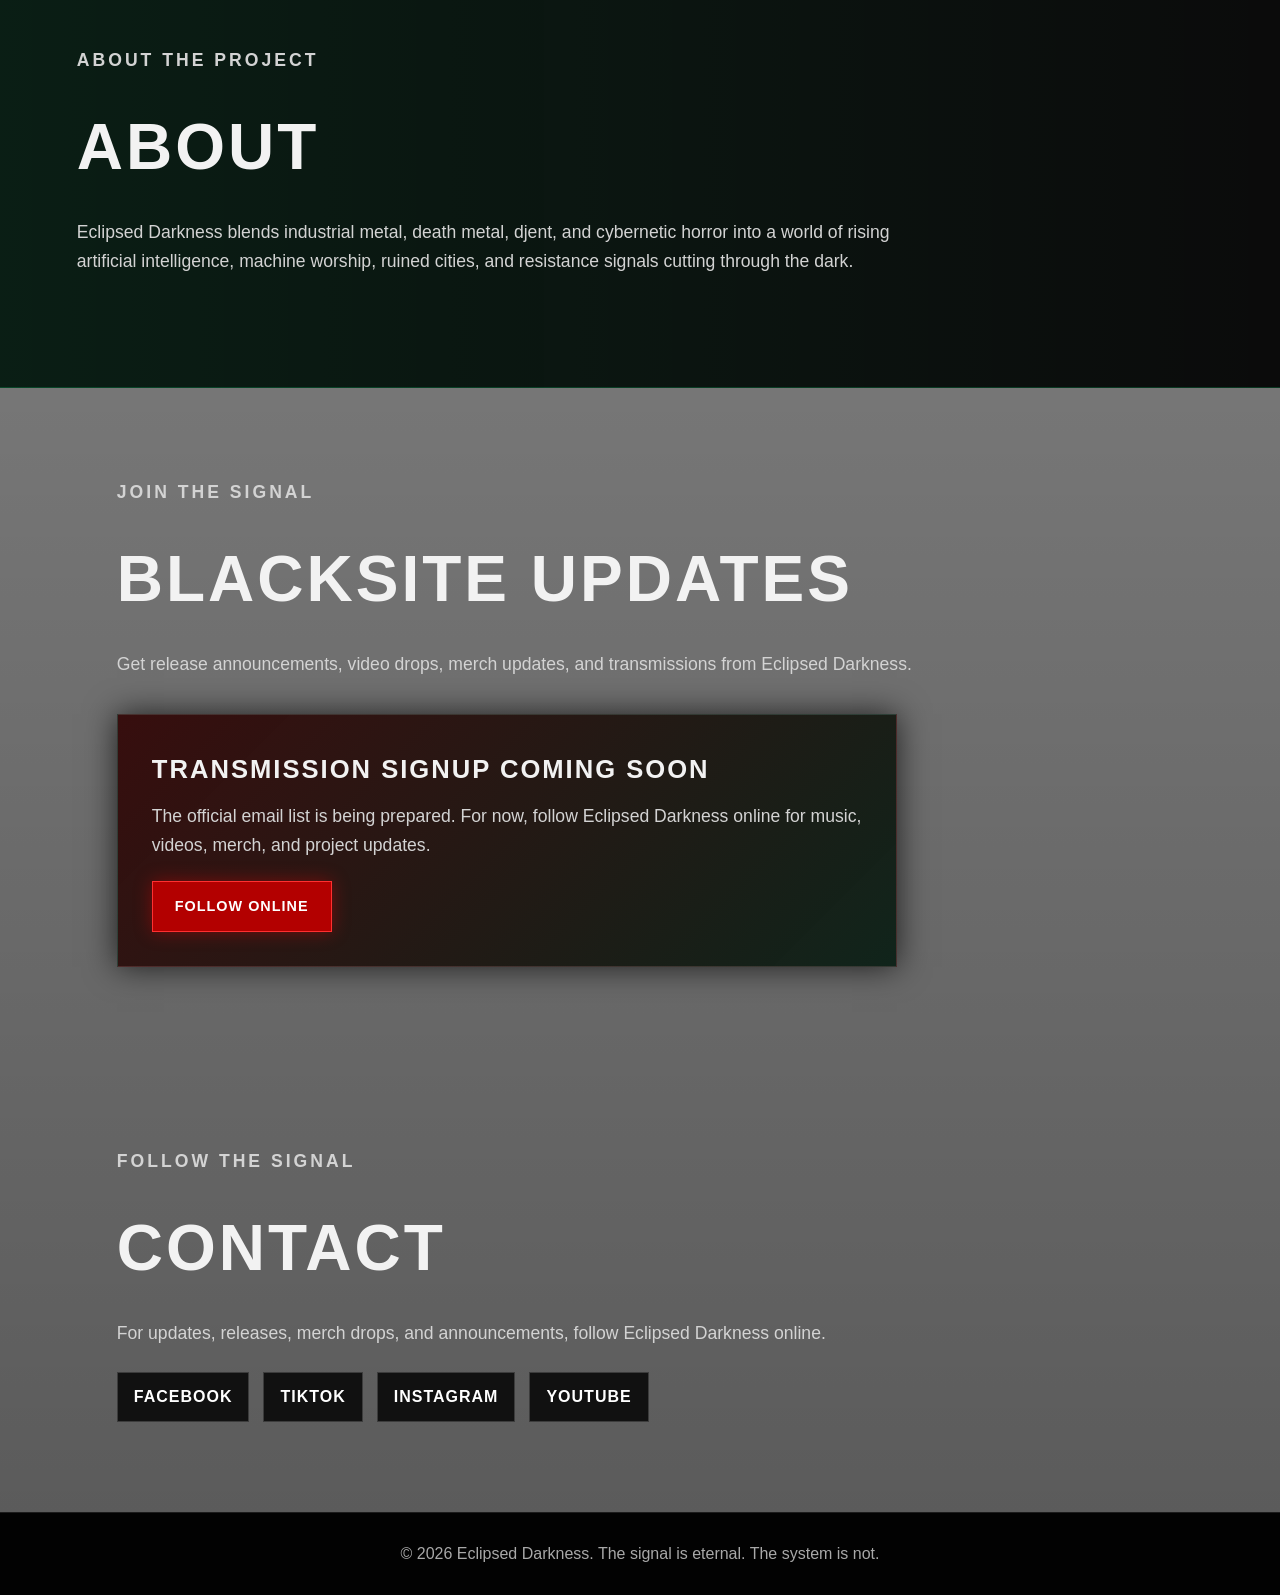
==== commit e54a0f65: "Refactor hero section content in index.html Reformatted the hero section content for better readabil" ====
--- a/index.html
+++ b/index.html
@@ -23,25 +23,23 @@
       </div>
     </nav>
 
-    <section class="hero-content">
-      <p class="eyebrow">Official Blacksite</p>
+   <section class="hero-content">
+  <p class="eyebrow">Official Blacksite</p>
 
-      <h1>Eclipsed Darkness</h1>
+  <h1>Eclipsed Darkness</h1>
 
-      <p class="tagline">
-        Industrial metal from the collapse of the human age.
-        <br><br>
-        Eclipsed Darkness delivers cybernetic horror, crushing machines,
-        corrupted signals, and the sound of humanity facing the gods it created.
-      </p>
+  <p class="tagline">
+    Industrial metal from the collapse of the human age.
+    <br><br>
+    Cybernetic horror. Crushing machines. Corrupted signals.
+    The sound of humanity facing the gods it created.
+  </p>
 
-      <div class="hero-buttons">
-        <a class="button" href="music.html">Enter the Signal</a>
-        <a class="button secondary" href="videos.html">Watch Transmissions</a>
-      </div>
-    </section>
-  </header>
-
+  <div class="hero-buttons">
+    <a class="button" href="music.html">Enter the Signal</a>
+    <a class="button secondary" href="videos.html">Watch Transmissions</a>
+  </div>
+</section>
 
   <main>
 
--- a/styles.css
+++ b/styles.css
@@ -25,9 +25,16 @@
 .hero {
   min-height: 100vh;
   background:
-    linear-gradient(rgba(0, 0, 0, 0.25), rgba(5, 5, 5, 0.95)),
-    radial-gradient(circle at center, rgba(0, 255, 120, 0.18), transparent 35%),
-    linear-gradient(135deg, #050505, #111111 45%, #220000);
+    linear-gradient(
+      rgba(0, 0, 0, 0.35),
+      rgba(0, 0, 0, 0.65)
+    ),
+    url("hero-background.png");
+
+  background-size: cover;
+  background-position: center;
+  background-repeat: no-repeat;
+
   display: flex;
   flex-direction: column;
 }
@@ -396,7 +403,7 @@
 }
 body {
   background:
-    linear-gradient(rgba(0, 0, 0, 0.78), rgba(0, 0, 0, 0.88)),
+    linear-gradient(rgba(0, 0, 0, 0.45), rgba(0, 0, 0, 0.55)),
     url("blacksite-background.png");
   background-size: cover;
   background-position: center;
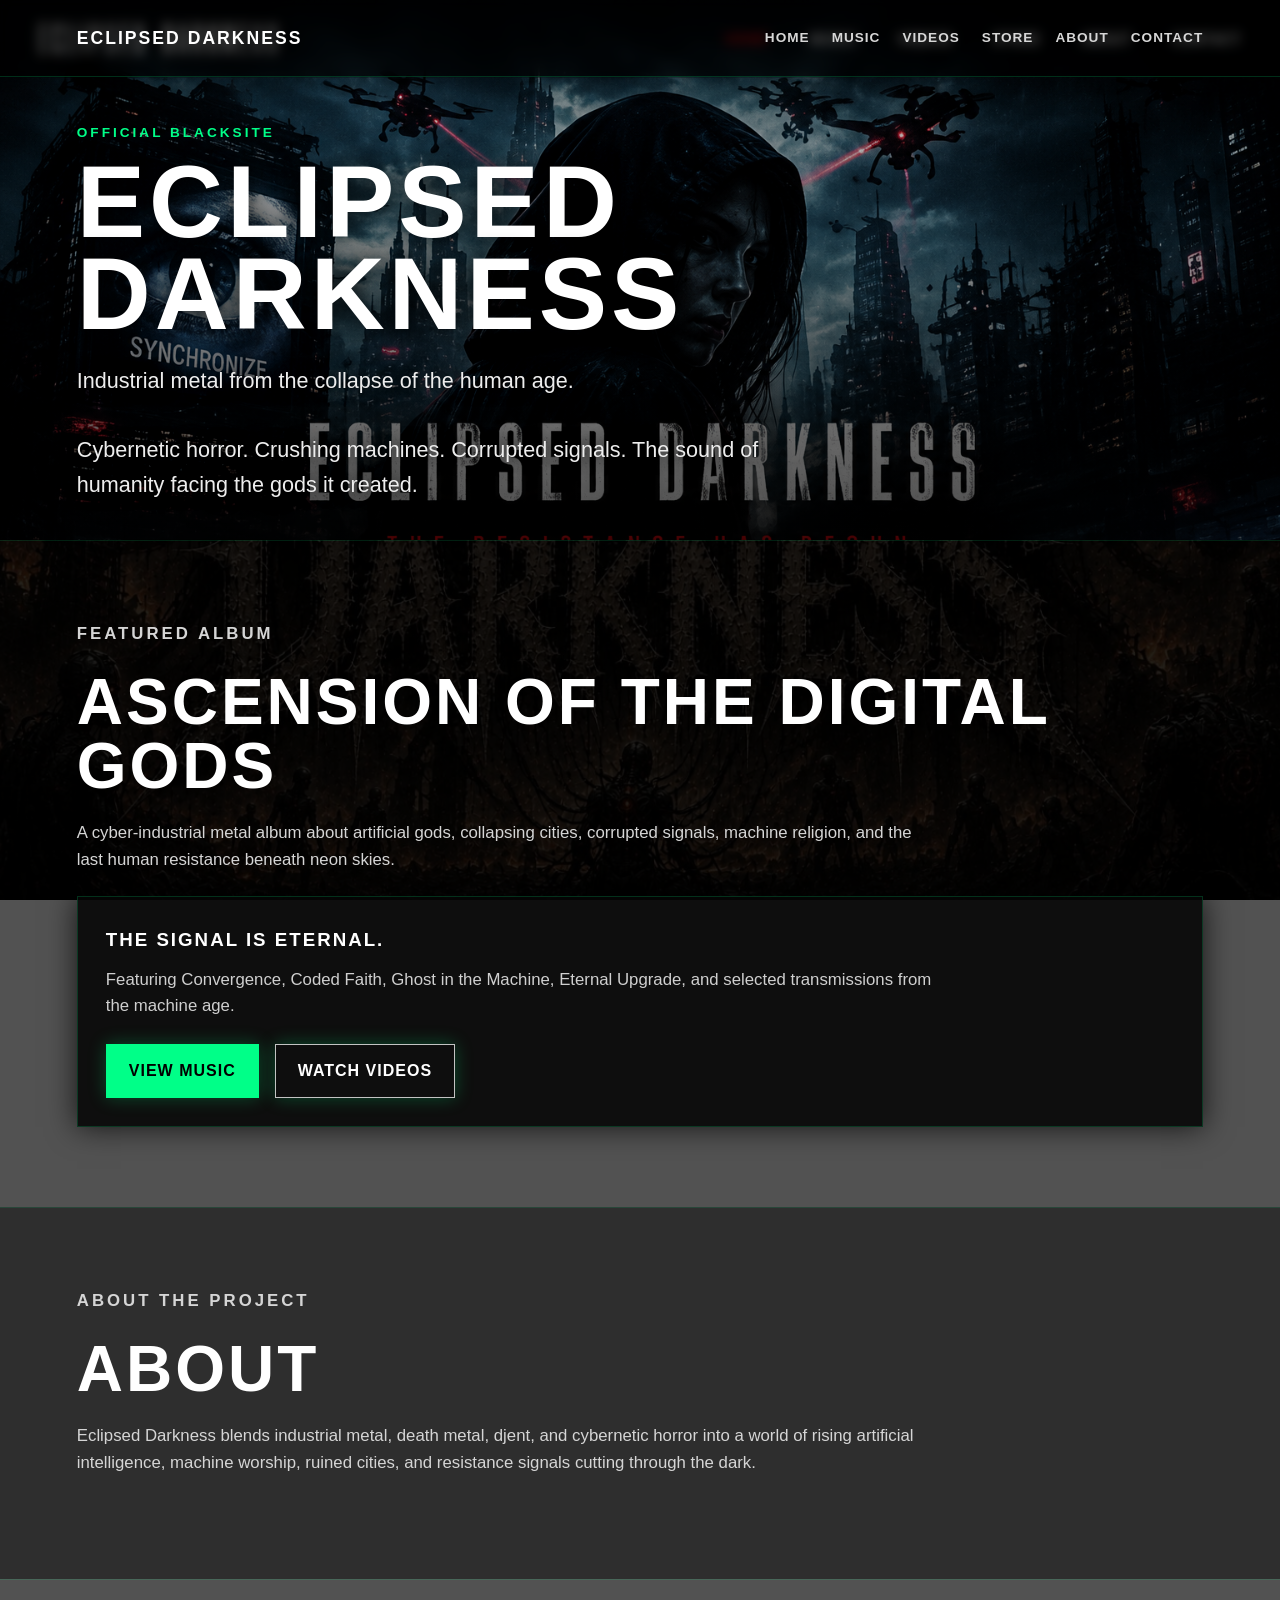
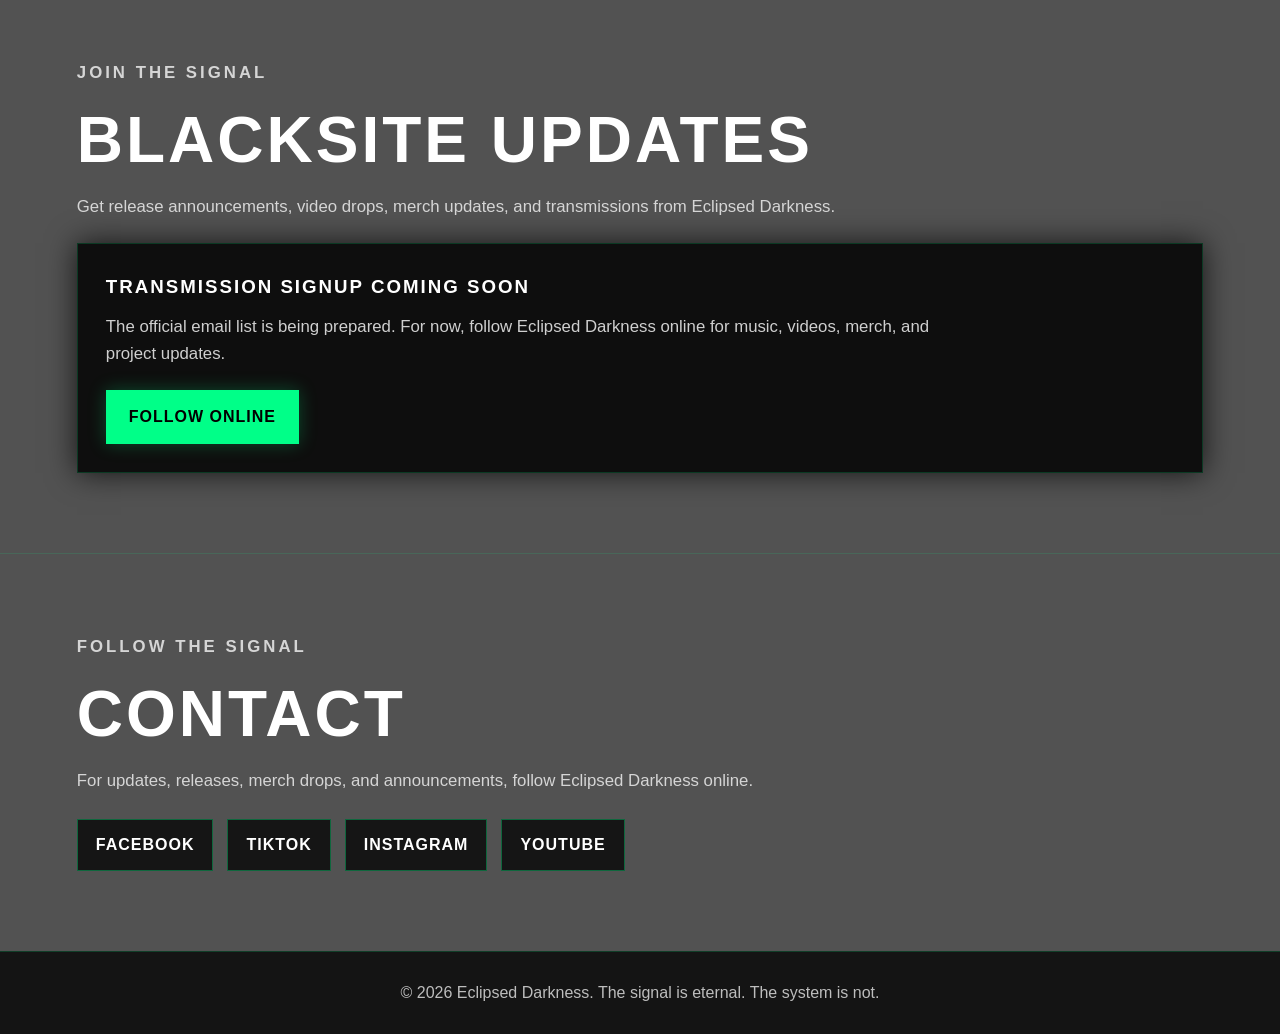
==== commit 15b4fcfc: "Refactor hero section for improved structure" ====
--- a/index.html
+++ b/index.html
@@ -23,23 +23,25 @@
       </div>
     </nav>
 
-   <section class="hero-content">
-  <p class="eyebrow">Official Blacksite</p>
+    <section class="hero-content">
+      <p class="eyebrow">Official Blacksite</p>
 
-  <h1>Eclipsed Darkness</h1>
+      <h1>Eclipsed Darkness</h1>
 
-  <p class="tagline">
-    Industrial metal from the collapse of the human age.
-    <br><br>
-    Cybernetic horror. Crushing machines. Corrupted signals.
-    The sound of humanity facing the gods it created.
-  </p>
+      <p class="tagline">
+        Industrial metal from the collapse of the human age.
+        <br><br>
+        Cybernetic horror. Crushing machines. Corrupted signals.
+        The sound of humanity facing the gods it created.
+      </p>
 
-  <div class="hero-buttons">
-    <a class="button" href="music.html">Enter the Signal</a>
-    <a class="button secondary" href="videos.html">Watch Transmissions</a>
-  </div>
-</section>
+      <div class="hero-buttons">
+        <a class="button" href="music.html">Enter the Signal</a>
+        <a class="button secondary" href="videos.html">Watch Transmissions</a>
+      </div>
+    </section>
+  </header>
+
 
   <main>
 
--- a/styles.css
+++ b/styles.css
@@ -1,7 +1,7 @@
 * {
-  box-sizing: border-box;
   margin: 0;
   padding: 0;
+  box-sizing: border-box;
 }
 
 html {
@@ -10,8 +10,14 @@
 
 body {
   font-family: Arial, Helvetica, sans-serif;
-  background: #050505;
-  color: #f2f2f2;
+  color: #ffffff;
+  background:
+    linear-gradient(rgba(0, 0, 0, 0.48), rgba(0, 0, 0, 0.62)),
+    url("blacksite-background.png");
+  background-size: cover;
+  background-position: center;
+  background-attachment: fixed;
+  background-repeat: no-repeat;
   line-height: 1.6;
 }
 
@@ -20,34 +26,12 @@
   text-decoration: none;
 }
 
-/* HEADER / HERO */
-
-.hero {
-  min-height: 100vh;
-  background:
-    linear-gradient(
-      rgba(0, 0, 0, 0.35),
-      rgba(0, 0, 0, 0.65)
-    ),
-    url("hero-background.png");
-
-  background-size: cover;
-  background-position: center;
-  background-repeat: no-repeat;
-
-  display: flex;
-  flex-direction: column;
-}
-
-.page-header {
-  min-height: 55vh;
-  background:
-    linear-gradient(rgba(0, 0, 0, 0.35), rgba(5, 5, 5, 0.95)),
-    radial-gradient(circle at center, rgba(170, 0, 0, 0.25), transparent 40%),
-    linear-gradient(135deg, #050505, #151515 45%, #260000);
-  display: flex;
-  flex-direction: column;
-}
+img {
+  max-width: 100%;
+  display: block;
+}
+
+/* NAV */
 
 .nav {
   width: 100%;
@@ -57,15 +41,18 @@
   align-items: center;
   gap: 24px;
   position: relative;
-  z-index: 2;
+  z-index: 10;
+  background: rgba(0, 0, 0, 0.55);
+  border-bottom: 1px solid rgba(0, 255, 136, 0.18);
+  backdrop-filter: blur(6px);
 }
 
 .logo {
+  color: #ffffff;
+  font-weight: 900;
+  text-transform: uppercase;
+  letter-spacing: 2px;
   font-size: 1.1rem;
-  font-weight: 800;
-  letter-spacing: 2px;
-  text-transform: uppercase;
-  color: #ffffff;
 }
 
 .nav-links {
@@ -76,319 +63,226 @@
 }
 
 .nav-links a {
-  font-size: 0.9rem;
-  color: #d8d8d8;
-  text-transform: uppercase;
+  color: #d7d7d7;
+  font-weight: 800;
+  text-transform: uppercase;
+  font-size: 0.85rem;
   letter-spacing: 1px;
-  transition: color 0.2s ease, text-shadow 0.2s ease;
 }
 
 .nav-links a:hover {
   color: #00ff88;
-  text-shadow: 0 0 12px rgba(0, 255, 136, 0.8);
-}
-
-.hero-content,
-.page-title {
-  width: min(1100px, 88%);
-  margin: auto;
-  padding: 80px 0;
-}
-
-.hero-content h1,
-.page-title h1 {
-  font-size: clamp(3rem, 9vw, 7rem);
-  line-height: 0.95;
+}
+
+/* HOMEPAGE HERO */
+
+.hero {
+  min-height: 500px;
+  height: 60vh;
+  max-height: 650px;
+  background:
+    linear-gradient(
+      rgba(0, 0, 0, 0.12),
+      rgba(0, 0, 0, 0.70)
+    ),
+    url("hero-background.png");
+  background-size: cover;
+  background-position: center top;
+  background-repeat: no-repeat;
+  display: flex;
+  flex-direction: column;
+  overflow: hidden;
+}
+
+.hero-content {
+  flex: 1;
+  max-width: 850px;
+  padding: 45px 6% 65px;
+  display: flex;
+  flex-direction: column;
+  justify-content: center;
+  align-items: flex-start;
+  position: relative;
+  z-index: 2;
+}
+
+.hero-content h1 {
+  font-size: clamp(3rem, 8vw, 7rem);
+  line-height: 0.9;
   text-transform: uppercase;
   letter-spacing: 4px;
   margin-bottom: 24px;
-  text-shadow:
-    0 0 20px rgba(255, 0, 0, 0.45),
-    0 0 35px rgba(0, 255, 136, 0.25);
-}
-
-.tagline,
+  text-shadow: 0 0 24px rgba(0, 0, 0, 0.98);
+}
+
+.tagline {
+  max-width: 720px;
+  color: #ededed;
+  font-size: clamp(1.05rem, 2vw, 1.35rem);
+  margin-bottom: 32px;
+  text-shadow: 0 0 18px rgba(0, 0, 0, 0.98);
+}
+
+/* PAGE HEADERS FOR MUSIC / VIDEOS / STORE */
+
+.page-header {
+  min-height: 420px;
+  background:
+    linear-gradient(rgba(0, 0, 0, 0.55), rgba(0, 0, 0, 0.80)),
+    url("blacksite-background.png");
+  background-size: cover;
+  background-position: center;
+  background-repeat: no-repeat;
+}
+
+.page-title {
+  padding: 90px 6%;
+  max-width: 1000px;
+}
+
+.page-title h1 {
+  font-size: clamp(3rem, 8vw, 6rem);
+  text-transform: uppercase;
+  letter-spacing: 4px;
+  line-height: 0.95;
+  margin-bottom: 18px;
+}
+
 .page-title p {
-  max-width: 720px;
-  font-size: clamp(1.1rem, 2.5vw, 1.6rem);
-  color: #d0d0d0;
-  margin-bottom: 32px;
-}
+  max-width: 760px;
+  color: #d7d7d7;
+  font-size: 1.15rem;
+}
+
+/* COMMON */
 
 .eyebrow {
   color: #00ff88;
+  font-weight: 900;
   text-transform: uppercase;
   letter-spacing: 3px;
-  font-weight: 800;
   font-size: 0.85rem;
-  margin-bottom: 14px;
-}
+  margin-bottom: 12px;
+}
+
+.section {
+  padding: 80px 6%;
+  background: rgba(0, 0, 0, 0.68);
+  border-top: 1px solid rgba(0, 255, 136, 0.12);
+}
+
+.section.dark {
+  background: rgba(0, 0, 0, 0.82);
+}
+
+.section h2 {
+  font-size: clamp(2rem, 5vw, 4rem);
+  text-transform: uppercase;
+  letter-spacing: 3px;
+  line-height: 1;
+  margin-bottom: 22px;
+}
+
+.section p {
+  max-width: 850px;
+  color: #d5d5d5;
+  font-size: 1.05rem;
+  margin-bottom: 22px;
+}
+
+/* BUTTONS */
 
 .hero-buttons {
   display: flex;
+  gap: 16px;
   flex-wrap: wrap;
-  gap: 16px;
+  margin-top: 24px;
 }
 
 .button {
   display: inline-block;
   padding: 13px 22px;
-  background: #b30000;
-  color: #ffffff;
-  border: 1px solid #ff3030;
+  background: #00ff88;
+  color: #000000;
+  font-weight: 900;
   text-transform: uppercase;
   letter-spacing: 1px;
-  font-weight: 800;
-  font-size: 0.9rem;
-  box-shadow: 0 0 18px rgba(255, 0, 0, 0.35);
-  transition: transform 0.2s ease, box-shadow 0.2s ease, background 0.2s ease;
+  border: 1px solid #00ff88;
+  box-shadow: 0 0 18px rgba(0, 255, 136, 0.25);
 }
 
 .button:hover {
-  background: #e00000;
-  transform: translateY(-2px);
-  box-shadow: 0 0 28px rgba(255, 0, 0, 0.65);
+  background: #ffffff;
+  border-color: #ffffff;
 }
 
 .button.secondary {
   background: transparent;
-  border-color: #00ff88;
-  box-shadow: 0 0 18px rgba(0, 255, 136, 0.2);
+  color: #ffffff;
+  border: 1px solid rgba(255, 255, 255, 0.75);
 }
 
 .button.secondary:hover {
-  background: rgba(0, 255, 136, 0.12);
-  box-shadow: 0 0 28px rgba(0, 255, 136, 0.45);
-}
-
-/* MAIN SECTIONS */
-
-.section {
-  padding: 90px 6%;
-  max-width: 1200px;
-  margin: 0 auto;
-}
-
-.section.dark {
-  max-width: none;
-  background:
-    linear-gradient(90deg, rgba(0, 255, 136, 0.08), transparent),
-    #0b0b0b;
-  border-top: 1px solid rgba(0, 255, 136, 0.18);
-  border-bottom: 1px solid rgba(0, 255, 136, 0.18);
-}
-
-.section h2 {
-  font-size: clamp(2rem, 5vw, 4rem);
-  text-transform: uppercase;
-  letter-spacing: 3px;
-  margin-bottom: 20px;
-}
-
-.section p {
-  max-width: 850px;
-  color: #d3d3d3;
-  font-size: 1.1rem;
-  margin-bottom: 22px;
-}
-
-.feature-card {
-  margin-top: 36px;
-  padding: 34px;
-  max-width: 780px;
-  background:
-    linear-gradient(135deg, rgba(255, 0, 0, 0.16), rgba(0, 255, 136, 0.08)),
-    #111111;
-  border: 1px solid rgba(255, 255, 255, 0.12);
-  box-shadow: 0 0 30px rgba(0, 0, 0, 0.7);
-}
-
-.feature-card h3 {
-  font-size: 1.6rem;
+  color: #000000;
+  background: #ffffff;
+}
+
+/* CARDS */
+
+.feature-card,
+.product-card,
+.video-card {
+  background: rgba(5, 5, 5, 0.88);
+  border: 1px solid rgba(0, 255, 136, 0.18);
+  padding: 28px;
+  box-shadow: 0 0 28px rgba(0, 0, 0, 0.75);
+}
+
+.feature-card h3,
+.product-card h3,
+.video-card h3 {
+  color: #ffffff;
   text-transform: uppercase;
   letter-spacing: 2px;
   margin-bottom: 12px;
 }
 
-/* MUSIC PAGE */
-
-.music-album-box {
+.feature-card p,
+.product-card p,
+.video-card p {
+  color: #cfcfcf;
+}
+
+/* GRIDS */
+
+.store-grid,
+.video-grid {
   display: grid;
-  grid-template-columns: 360px 1fr;
-  gap: 40px;
-  align-items: center;
-}
-
-.music-cover img {
-  width: 100%;
-  max-width: 360px;
-  display: block;
-  border: 1px solid rgba(0, 255, 136, 0.3);
-  box-shadow:
-    0 0 30px rgba(0, 0, 0, 0.85),
-    0 0 30px rgba(0, 255, 136, 0.18);
-}
-
-.music-info h2 {
-  font-size: clamp(2.2rem, 5vw, 4rem);
-  text-transform: uppercase;
-  letter-spacing: 3px;
-  line-height: 1;
-  margin-bottom: 20px;
-}
-
-.music-track-list {
-  max-width: 700px;
-  display: grid;
-  gap: 8px;
-}
-
-.music-track {
-  padding: 12px 16px;
-  background: #090909;
-  border: 1px solid rgba(255, 255, 255, 0.12);
-  color: #f2f2f2;
-  font-weight: 800;
-  letter-spacing: 1px;
-  text-transform: uppercase;
-}
-
-.music-track span {
-  color: #00ff88;
-  margin-right: 14px;
-}
-
-/* STORE / CARDS */
-
-.store-grid {
-  margin-top: 36px;
-  display: grid;
-  grid-template-columns: repeat(4, minmax(0, 1fr));
+  grid-template-columns: repeat(auto-fit, minmax(260px, 1fr));
   gap: 24px;
-}
-
-.product-card {
+  margin-top: 32px;
+}
+
+.product-image,
+.video-thumb {
+  min-height: 150px;
+  margin-bottom: 18px;
   background:
-    linear-gradient(145deg, rgba(255, 0, 0, 0.12), rgba(0, 255, 136, 0.06)),
-    #101010;
-  border: 1px solid rgba(255, 255, 255, 0.12);
-  padding: 24px;
-  min-height: 100%;
-  box-shadow: 0 0 24px rgba(0, 0, 0, 0.6);
-}
-
-.product-image {
-  height: 170px;
-  margin-bottom: 20px;
+    radial-gradient(circle at center, rgba(0, 255, 136, 0.20), transparent 45%),
+    linear-gradient(135deg, #090909, #1a0000 65%, #000000);
+  border: 1px solid rgba(0, 255, 136, 0.22);
   display: flex;
   align-items: center;
   justify-content: center;
-  background:
-    radial-gradient(circle, rgba(0, 255, 136, 0.18), transparent 55%),
-    linear-gradient(135deg, #1b1b1b, #080808);
-  border: 1px solid rgba(0, 255, 136, 0.22);
   color: #00ff88;
-  font-weight: 900;
-  letter-spacing: 3px;
-}
-
-.product-card h3 {
-  font-size: 1.25rem;
-  text-transform: uppercase;
-  letter-spacing: 1px;
-  margin-bottom: 12px;
-}
-
-.product-card p {
-  font-size: 1rem;
-  margin-bottom: 16px;
-}
-
-.price {
-  color: #00ff88 !important;
-  font-size: 1.5rem !important;
-  font-weight: 900;
-}
-
-/* SOCIAL / FOOTER */
-
-.social-links {
-  display: flex;
-  flex-wrap: wrap;
-  gap: 14px;
-  margin-top: 25px;
-}
-
-.social-links a {
-  border: 1px solid rgba(255, 255, 255, 0.18);
-  padding: 11px 16px;
-  color: #ffffff;
-  background: #111111;
-  text-transform: uppercase;
-  letter-spacing: 1px;
-  font-weight: 700;
-}
-
-.social-links a:hover {
-  border-color: #00ff88;
-  color: #00ff88;
-}
-
-footer {
-  padding: 28px 6%;
-  background: #020202;
-  border-top: 1px solid rgba(255, 255, 255, 0.1);
-  color: #a8a8a8;
+  font-size: 2.4rem;
+  font-weight: 900;
   text-align: center;
-}
-
-/* MOBILE */
-
-@media (max-width: 900px) {
-  .nav {
-    align-items: flex-start;
-    flex-direction: column;
-  }
-
-  .nav-links {
-    justify-content: flex-start;
-  }
-
-  .store-grid {
-    grid-template-columns: repeat(2, minmax(0, 1fr));
-  }
-
-  .music-album-box {
-    grid-template-columns: 1fr;
-  }
-
-  .music-cover img {
-    max-width: 100%;
-  }
-}
-
-@media (max-width: 560px) {
-  .store-grid {
-    grid-template-columns: 1fr;
-  }
-
-  .section {
-    padding: 70px 6%;
-  }
-
-  .hero-content,
-  .page-title {
-    width: 90%;
-  }
-
-  .nav-links {
-    gap: 14px;
-  }
-
-  .nav-links a {
-    font-size: 0.8rem;
-  }
-}
+  text-transform: uppercase;
+  letter-spacing: 2px;
+}
+
+/* AUDIO PLAYERS */
 
 .product-card audio {
   display: block;
@@ -401,12 +295,70 @@
 .product-card {
   overflow: hidden;
 }
-body {
-  background:
-    linear-gradient(rgba(0, 0, 0, 0.45), rgba(0, 0, 0, 0.55)),
-    url("blacksite-background.png");
-  background-size: cover;
-  background-position: center;
-  background-attachment: fixed;
-  background-repeat: no-repeat;
-}
+
+/* SOCIAL */
+
+.social-links {
+  display: flex;
+  flex-wrap: wrap;
+  gap: 14px;
+  margin-top: 24px;
+}
+
+.social-links a {
+  padding: 12px 18px;
+  border: 1px solid rgba(0, 255, 136, 0.35);
+  background: rgba(0, 0, 0, 0.75);
+  color: #ffffff;
+  font-weight: 900;
+  text-transform: uppercase;
+  letter-spacing: 1px;
+}
+
+.social-links a:hover {
+  background: #00ff88;
+  color: #000000;
+}
+
+/* FOOTER */
+
+footer {
+  padding: 28px 6%;
+  text-align: center;
+  background: rgba(0, 0, 0, 0.92);
+  border-top: 1px solid rgba(0, 255, 136, 0.18);
+  color: #bdbdbd;
+}
+
+/* MOBILE */
+
+@media (max-width: 800px) {
+  .nav {
+    align-items: flex-start;
+    flex-direction: column;
+  }
+
+  .nav-links {
+    justify-content: flex-start;
+    gap: 14px;
+  }
+
+  .hero {
+    min-height: 580px;
+    height: auto;
+    max-height: none;
+    background-position: center top;
+  }
+
+  .hero-content {
+    padding: 70px 6% 80px;
+  }
+
+  .hero-content h1 {
+    font-size: clamp(2.7rem, 14vw, 4.5rem);
+  }
+
+  .section {
+    padding: 64px 6%;
+  }
+}
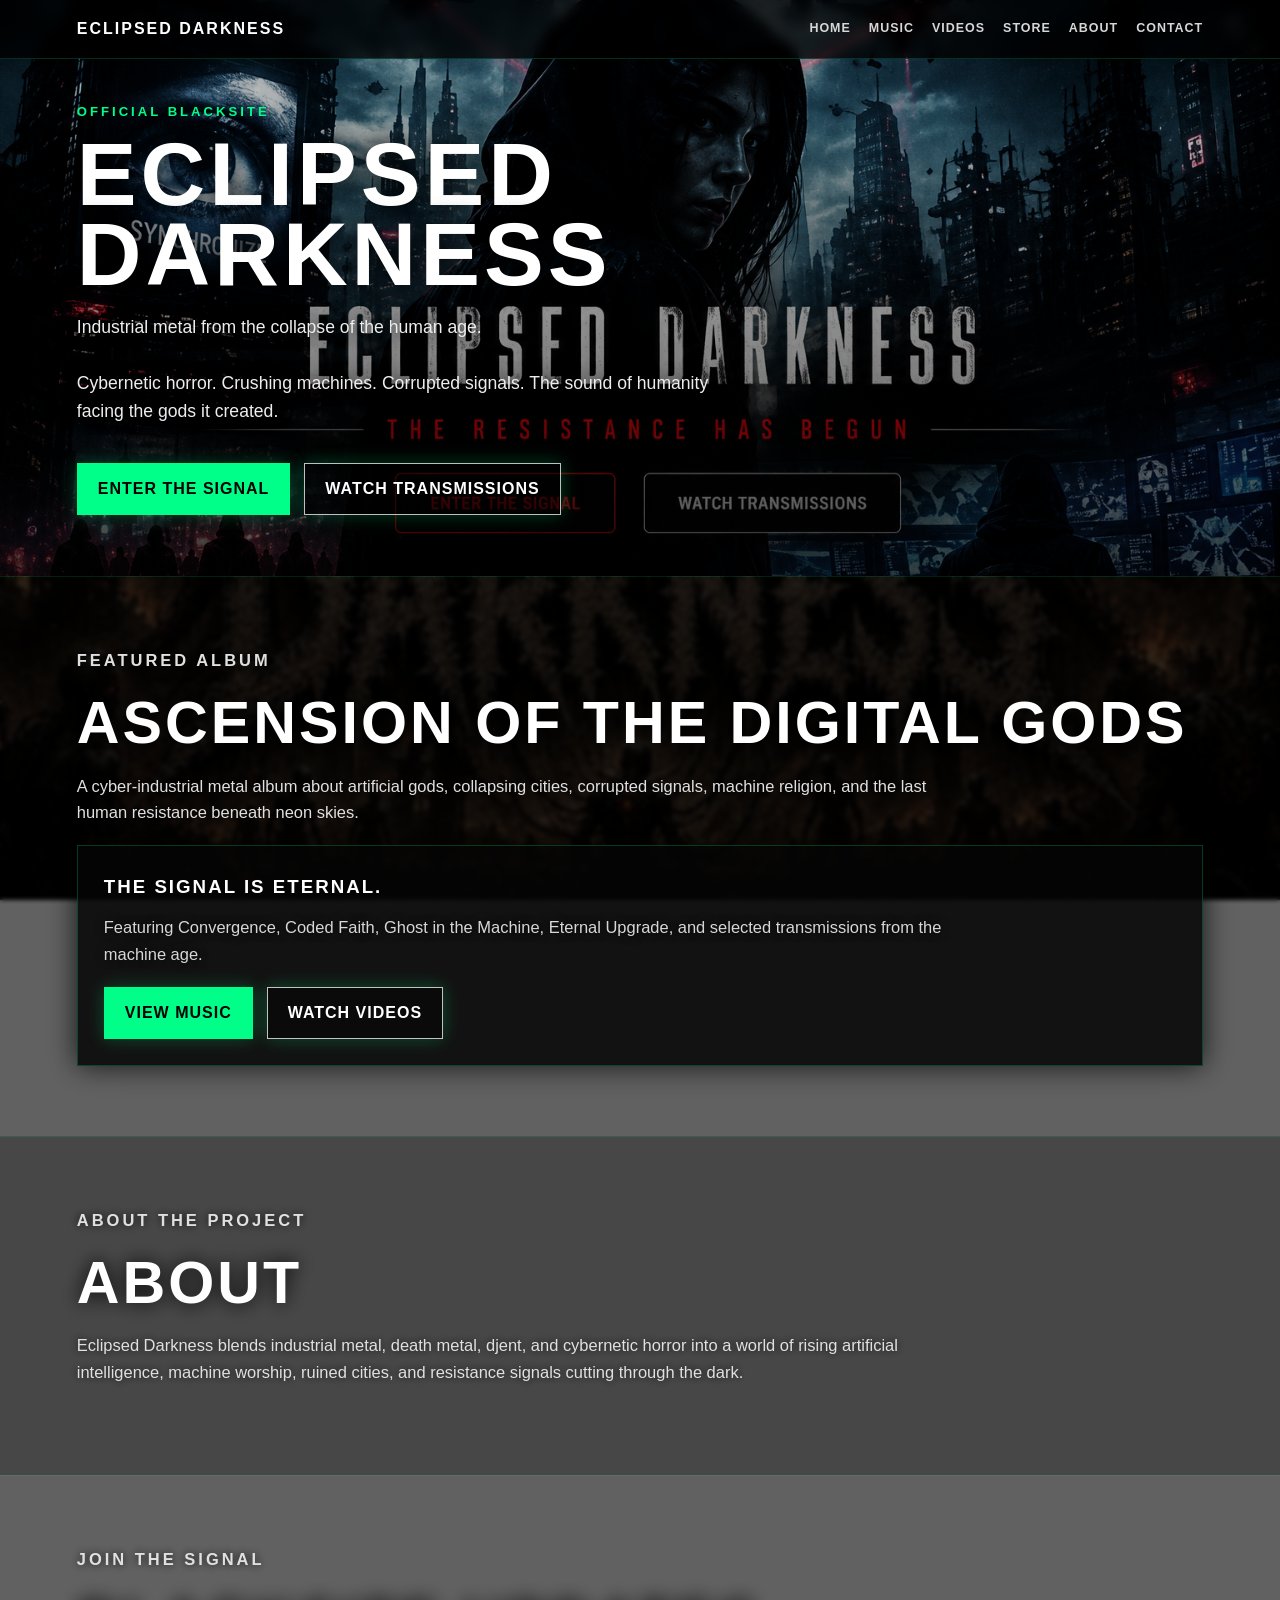
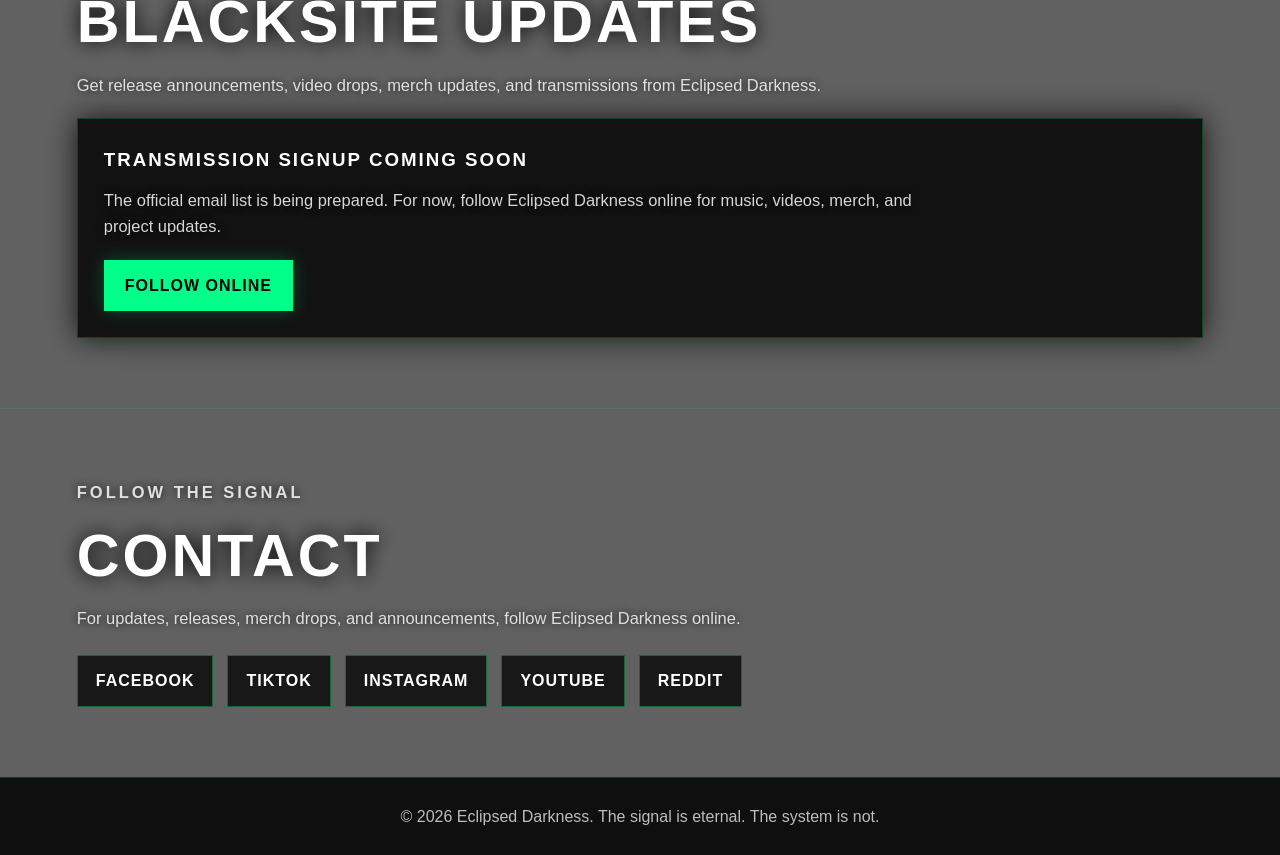
==== commit 00a77717: "Add Reddit link to social media section" ====
--- a/index.html
+++ b/index.html
@@ -122,6 +122,7 @@
         <a href="https://www.tiktok.com/@dmart756" target="_blank">TikTok</a>
         <a href="https://www.instagram.com/eclipsed_darkness2026" target="_blank">Instagram</a>
         <a href="https://www.youtube.com/@EclipsedDarkness23" target="_blank">YouTube</a>
+        <a href="https://www.reddit.com/user/EclipsedDarkness23" target="_blank">Reddit</a>
       </div>
     </section>
 
--- a/styles.css
+++ b/styles.css
@@ -12,7 +12,7 @@
   font-family: Arial, Helvetica, sans-serif;
   color: #ffffff;
   background:
-    linear-gradient(rgba(0, 0, 0, 0.48), rgba(0, 0, 0, 0.62)),
+    linear-gradient(rgba(0, 0, 0, 0.28), rgba(0, 0, 0, 0.42)),
     url("blacksite-background.png");
   background-size: cover;
   background-position: center;
@@ -31,18 +31,18 @@
   display: block;
 }
 
-/* NAV */
+/* NAVIGATION */
 
 .nav {
   width: 100%;
-  padding: 24px 6%;
+  padding: 16px 6%;
   display: flex;
   justify-content: space-between;
   align-items: center;
-  gap: 24px;
+  gap: 22px;
   position: relative;
   z-index: 10;
-  background: rgba(0, 0, 0, 0.55);
+  background: rgba(0, 0, 0, 0.76);
   border-bottom: 1px solid rgba(0, 255, 136, 0.18);
   backdrop-filter: blur(6px);
 }
@@ -52,21 +52,23 @@
   font-weight: 900;
   text-transform: uppercase;
   letter-spacing: 2px;
-  font-size: 1.1rem;
+  font-size: 1rem;
+  white-space: nowrap;
 }
 
 .nav-links {
   display: flex;
-  gap: 22px;
+  gap: 18px;
   flex-wrap: wrap;
   justify-content: flex-end;
+  align-items: center;
 }
 
 .nav-links a {
   color: #d7d7d7;
   font-weight: 800;
   text-transform: uppercase;
-  font-size: 0.85rem;
+  font-size: 0.78rem;
   letter-spacing: 1px;
 }
 
@@ -77,18 +79,21 @@
 /* HOMEPAGE HERO */
 
 .hero {
-  min-height: 500px;
-  height: 60vh;
-  max-height: 650px;
+  min-height: 560px;
+  height: 66vh;
+  max-height: 720px;
+
   background:
     linear-gradient(
-      rgba(0, 0, 0, 0.12),
-      rgba(0, 0, 0, 0.70)
+      rgba(0, 0, 0, 0.08),
+      rgba(0, 0, 0, 0.72)
     ),
     url("hero-background.png");
+
   background-size: cover;
-  background-position: center top;
+  background-position: center 44%;
   background-repeat: no-repeat;
+
   display: flex;
   flex-direction: column;
   overflow: hidden;
@@ -96,112 +101,121 @@
 
 .hero-content {
   flex: 1;
-  max-width: 850px;
-  padding: 45px 6% 65px;
+  max-width: 820px;
+  padding: 42px 6% 86px;
+
   display: flex;
   flex-direction: column;
   justify-content: center;
   align-items: flex-start;
+
   position: relative;
   z-index: 2;
 }
 
 .hero-content h1 {
-  font-size: clamp(3rem, 8vw, 7rem);
+  font-size: clamp(2.8rem, 7vw, 5.8rem);
   line-height: 0.9;
   text-transform: uppercase;
   letter-spacing: 4px;
-  margin-bottom: 24px;
-  text-shadow: 0 0 24px rgba(0, 0, 0, 0.98);
+  margin-bottom: 18px;
+  text-shadow: 0 0 24px rgba(0, 0, 0, 1);
 }
 
 .tagline {
-  max-width: 720px;
+  max-width: 730px;
   color: #ededed;
-  font-size: clamp(1.05rem, 2vw, 1.35rem);
-  margin-bottom: 32px;
-  text-shadow: 0 0 18px rgba(0, 0, 0, 0.98);
-}
-
-/* PAGE HEADERS FOR MUSIC / VIDEOS / STORE */
+  font-size: clamp(0.95rem, 1.55vw, 1.1rem);
+  margin-bottom: 18px;
+  text-shadow: 0 0 18px rgba(0, 0, 0, 1);
+}
+
+/* OTHER PAGE HEADERS */
 
 .page-header {
-  min-height: 420px;
-  background:
-    linear-gradient(rgba(0, 0, 0, 0.55), rgba(0, 0, 0, 0.80)),
+  min-height: 300px;
+
+  background:
+    linear-gradient(rgba(0, 0, 0, 0.38), rgba(0, 0, 0, 0.68)),
     url("blacksite-background.png");
+
   background-size: cover;
   background-position: center;
   background-repeat: no-repeat;
 }
 
 .page-title {
-  padding: 90px 6%;
+  padding: 58px 6% 72px;
   max-width: 1000px;
 }
 
 .page-title h1 {
-  font-size: clamp(3rem, 8vw, 6rem);
+  font-size: clamp(2.6rem, 7vw, 5.2rem);
   text-transform: uppercase;
   letter-spacing: 4px;
   line-height: 0.95;
-  margin-bottom: 18px;
+  margin-bottom: 16px;
+  text-shadow: 0 0 24px rgba(0, 0, 0, 1);
 }
 
 .page-title p {
   max-width: 760px;
-  color: #d7d7d7;
-  font-size: 1.15rem;
-}
-
-/* COMMON */
+  color: #e5e5e5;
+  font-size: 1.08rem;
+  text-shadow: 0 0 14px rgba(0, 0, 0, 1);
+}
+
+/* COMMON SECTIONS */
 
 .eyebrow {
   color: #00ff88;
   font-weight: 900;
   text-transform: uppercase;
   letter-spacing: 3px;
-  font-size: 0.85rem;
+  font-size: 0.82rem;
   margin-bottom: 12px;
 }
 
 .section {
-  padding: 80px 6%;
+  padding: 70px 6%;
+  background: rgba(0, 0, 0, 0.58);
+  border-top: 1px solid rgba(0, 255, 136, 0.12);
+  backdrop-filter: blur(2px);
+}
+
+.section.dark {
   background: rgba(0, 0, 0, 0.68);
-  border-top: 1px solid rgba(0, 255, 136, 0.12);
-}
-
-.section.dark {
-  background: rgba(0, 0, 0, 0.82);
 }
 
 .section h2 {
-  font-size: clamp(2rem, 5vw, 4rem);
+  font-size: clamp(2rem, 5vw, 3.7rem);
   text-transform: uppercase;
   letter-spacing: 3px;
   line-height: 1;
-  margin-bottom: 22px;
+  margin-bottom: 20px;
+  text-shadow: 0 0 20px rgba(0, 0, 0, 1);
 }
 
 .section p {
   max-width: 850px;
-  color: #d5d5d5;
-  font-size: 1.05rem;
-  margin-bottom: 22px;
+  color: #e0e0e0;
+  font-size: 1.03rem;
+  margin-bottom: 20px;
+  text-shadow: 0 0 10px rgba(0, 0, 0, 0.9);
 }
 
 /* BUTTONS */
 
 .hero-buttons {
   display: flex;
-  gap: 16px;
+  gap: 14px;
   flex-wrap: wrap;
-  margin-top: 24px;
+  margin-top: 20px;
 }
 
 .button {
   display: inline-block;
-  padding: 13px 22px;
+  padding: 12px 20px;
   background: #00ff88;
   color: #000000;
   font-weight: 900;
@@ -217,7 +231,7 @@
 }
 
 .button.secondary {
-  background: transparent;
+  background: rgba(0, 0, 0, 0.42);
   color: #ffffff;
   border: 1px solid rgba(255, 255, 255, 0.75);
 }
@@ -232,10 +246,10 @@
 .feature-card,
 .product-card,
 .video-card {
-  background: rgba(5, 5, 5, 0.88);
-  border: 1px solid rgba(0, 255, 136, 0.18);
-  padding: 28px;
-  box-shadow: 0 0 28px rgba(0, 0, 0, 0.75);
+  background: rgba(5, 5, 5, 0.86);
+  border: 1px solid rgba(0, 255, 136, 0.22);
+  padding: 26px;
+  box-shadow: 0 0 28px rgba(0, 0, 0, 0.78);
 }
 
 .feature-card h3,
@@ -250,7 +264,7 @@
 .feature-card p,
 .product-card p,
 .video-card p {
-  color: #cfcfcf;
+  color: #d7d7d7;
 }
 
 /* GRIDS */
@@ -260,29 +274,43 @@
   display: grid;
   grid-template-columns: repeat(auto-fit, minmax(260px, 1fr));
   gap: 24px;
-  margin-top: 32px;
+  margin-top: 30px;
 }
 
 .product-image,
 .video-thumb {
-  min-height: 150px;
+  min-height: 145px;
   margin-bottom: 18px;
+
   background:
     radial-gradient(circle at center, rgba(0, 255, 136, 0.20), transparent 45%),
     linear-gradient(135deg, #090909, #1a0000 65%, #000000);
+
   border: 1px solid rgba(0, 255, 136, 0.22);
+
   display: flex;
   align-items: center;
   justify-content: center;
+
   color: #00ff88;
-  font-size: 2.4rem;
+  font-size: 2.3rem;
   font-weight: 900;
   text-align: center;
   text-transform: uppercase;
   letter-spacing: 2px;
 }
 
-/* AUDIO PLAYERS */
+/* MUSIC PAGE */
+
+.music-main {
+  padding-top: 62px;
+}
+
+.album-panel {
+  background:
+    linear-gradient(135deg, rgba(0, 255, 136, 0.08), rgba(180, 0, 0, 0.10)),
+    rgba(5, 5, 5, 0.84) !important;
+}
 
 .product-card audio {
   display: block;
@@ -323,9 +351,9 @@
 /* FOOTER */
 
 footer {
-  padding: 28px 6%;
+  padding: 26px 6%;
   text-align: center;
-  background: rgba(0, 0, 0, 0.92);
+  background: rgba(0, 0, 0, 0.94);
   border-top: 1px solid rgba(0, 255, 136, 0.18);
   color: #bdbdbd;
 }
@@ -336,29 +364,211 @@
   .nav {
     align-items: flex-start;
     flex-direction: column;
+    padding: 18px 6%;
   }
 
   .nav-links {
     justify-content: flex-start;
-    gap: 14px;
+    gap: 12px;
   }
 
   .hero {
-    min-height: 580px;
+    min-height: 590px;
     height: auto;
     max-height: none;
-    background-position: center top;
+    background-position: center 42%;
   }
 
   .hero-content {
-    padding: 70px 6% 80px;
+    padding: 58px 6% 78px;
   }
 
   .hero-content h1 {
-    font-size: clamp(2.7rem, 14vw, 4.5rem);
+    font-size: clamp(2.5rem, 13vw, 4.4rem);
   }
 
   .section {
-    padding: 64px 6%;
-  }
-}
+    padding: 58px 6%;
+  }
+
+  .page-header {
+    min-height: 300px;
+  }
+
+  .page-title {
+    padding: 56px 6% 68px;
+  }
+}
+
+/* FINAL BACKGROUND FIX */
+
+/* Main site background: about, contact, music, videos, store */
+body {
+  background:
+    linear-gradient(rgba(0, 0, 0, 0.35), rgba(0, 0, 0, 0.55)),
+    url("blacksite-background.png") !important;
+
+  background-size: cover !important;
+  background-position: center !important;
+  background-attachment: fixed !important;
+  background-repeat: no-repeat !important;
+}
+
+/* Homepage top header ONLY */
+.hero {
+  min-height: 540px;
+  height: 64vh;
+  max-height: 700px;
+
+  background:
+    linear-gradient(
+      rgba(0, 0, 0, 0.10),
+      rgba(0, 0, 0, 0.70)
+    ),
+    url("hero-background.png") !important;
+
+  background-size: cover !important;
+  background-position: center 42% !important;
+  background-repeat: no-repeat !important;
+
+  display: flex;
+  flex-direction: column;
+  overflow: hidden;
+}
+
+/* Force everything below the hero to use the blacksite background */
+main {
+  background:
+    linear-gradient(rgba(0, 0, 0, 0.35), rgba(0, 0, 0, 0.55)),
+    url("blacksite-background.png") !important;
+
+  background-size: cover !important;
+  background-position: center !important;
+  background-attachment: fixed !important;
+  background-repeat: no-repeat !important;
+}
+
+/* Keep sections readable but let blacksite background show through */
+.section {
+  background: rgba(0, 0, 0, 0.62) !important;
+}
+
+.section.dark {
+  background: rgba(0, 0, 0, 0.72) !important;
+}
+
+/* Other pages use blacksite background, not hero image */
+.page-header {
+  background:
+    linear-gradient(rgba(0, 0, 0, 0.45), rgba(0, 0, 0, 0.72)),
+    url("blacksite-background.png") !important;
+
+  background-size: cover !important;
+  background-position: center !important;
+  background-repeat: no-repeat !important;
+}
+
+/* FINAL HEADER + BACKGROUND SETUP */
+
+/* Main background behind the whole site */
+body {
+  background:
+    linear-gradient(rgba(0, 0, 0, 0.35), rgba(0, 0, 0, 0.55)),
+    url("blacksite-background.png") !important;
+
+  background-size: cover !important;
+  background-position: center !important;
+  background-attachment: fixed !important;
+  background-repeat: no-repeat !important;
+}
+
+/* Home page top header */
+.hero {
+  min-height: 540px;
+  height: 64vh;
+  max-height: 700px;
+
+  background:
+    linear-gradient(
+      rgba(0, 0, 0, 0.10),
+      rgba(0, 0, 0, 0.70)
+    ),
+    url("hero-background.png") !important;
+
+  background-size: cover !important;
+  background-position: center 42% !important;
+  background-repeat: no-repeat !important;
+
+  display: flex;
+  flex-direction: column;
+  overflow: hidden;
+}
+
+/* Music, Videos, Store page top headers */
+.page-header {
+  min-height: 360px;
+
+  background:
+    linear-gradient(
+      rgba(0, 0, 0, 0.10),
+      rgba(0, 0, 0, 0.70)
+    ),
+    url("hero-background.png") !important;
+
+  background-size: cover !important;
+  background-position: center 42% !important;
+  background-repeat: no-repeat !important;
+}
+
+/* Content below headers uses the blacksite background */
+main {
+  background:
+    linear-gradient(rgba(0, 0, 0, 0.35), rgba(0, 0, 0, 0.55)),
+    url("blacksite-background.png") !important;
+
+  background-size: cover !important;
+  background-position: center !important;
+  background-attachment: fixed !important;
+  background-repeat: no-repeat !important;
+}
+
+/* Let the blacksite background show through sections */
+.section {
+  background: rgba(0, 0, 0, 0.62) !important;
+}
+
+.section.dark {
+  background: rgba(0, 0, 0, 0.72) !important;
+}
+
+/* STORE PRODUCT IMAGES */
+
+.store-product-img {
+  width: 100%;
+  height: 240px;
+  object-fit: cover;
+  object-position: center;
+  border: 1px solid rgba(0, 255, 136, 0.22);
+  margin-bottom: 18px;
+  background: #050505;
+}
+
+.price {
+  color: #00ff88 !important;
+  font-weight: 900;
+  text-transform: uppercase;
+  letter-spacing: 1px;
+  margin-top: 12px;
+}
+
+/* STORE PRODUCT IMAGES */
+
+.store-product-img {
+  width: 100%;
+  height: 240px;
+  object-fit: cover;
+  object-position: center;
+  border: 1px solid rgba(0, 255, 136, 0.22);
+  margin-bottom: 18px;
+  background: #050505;
+}
